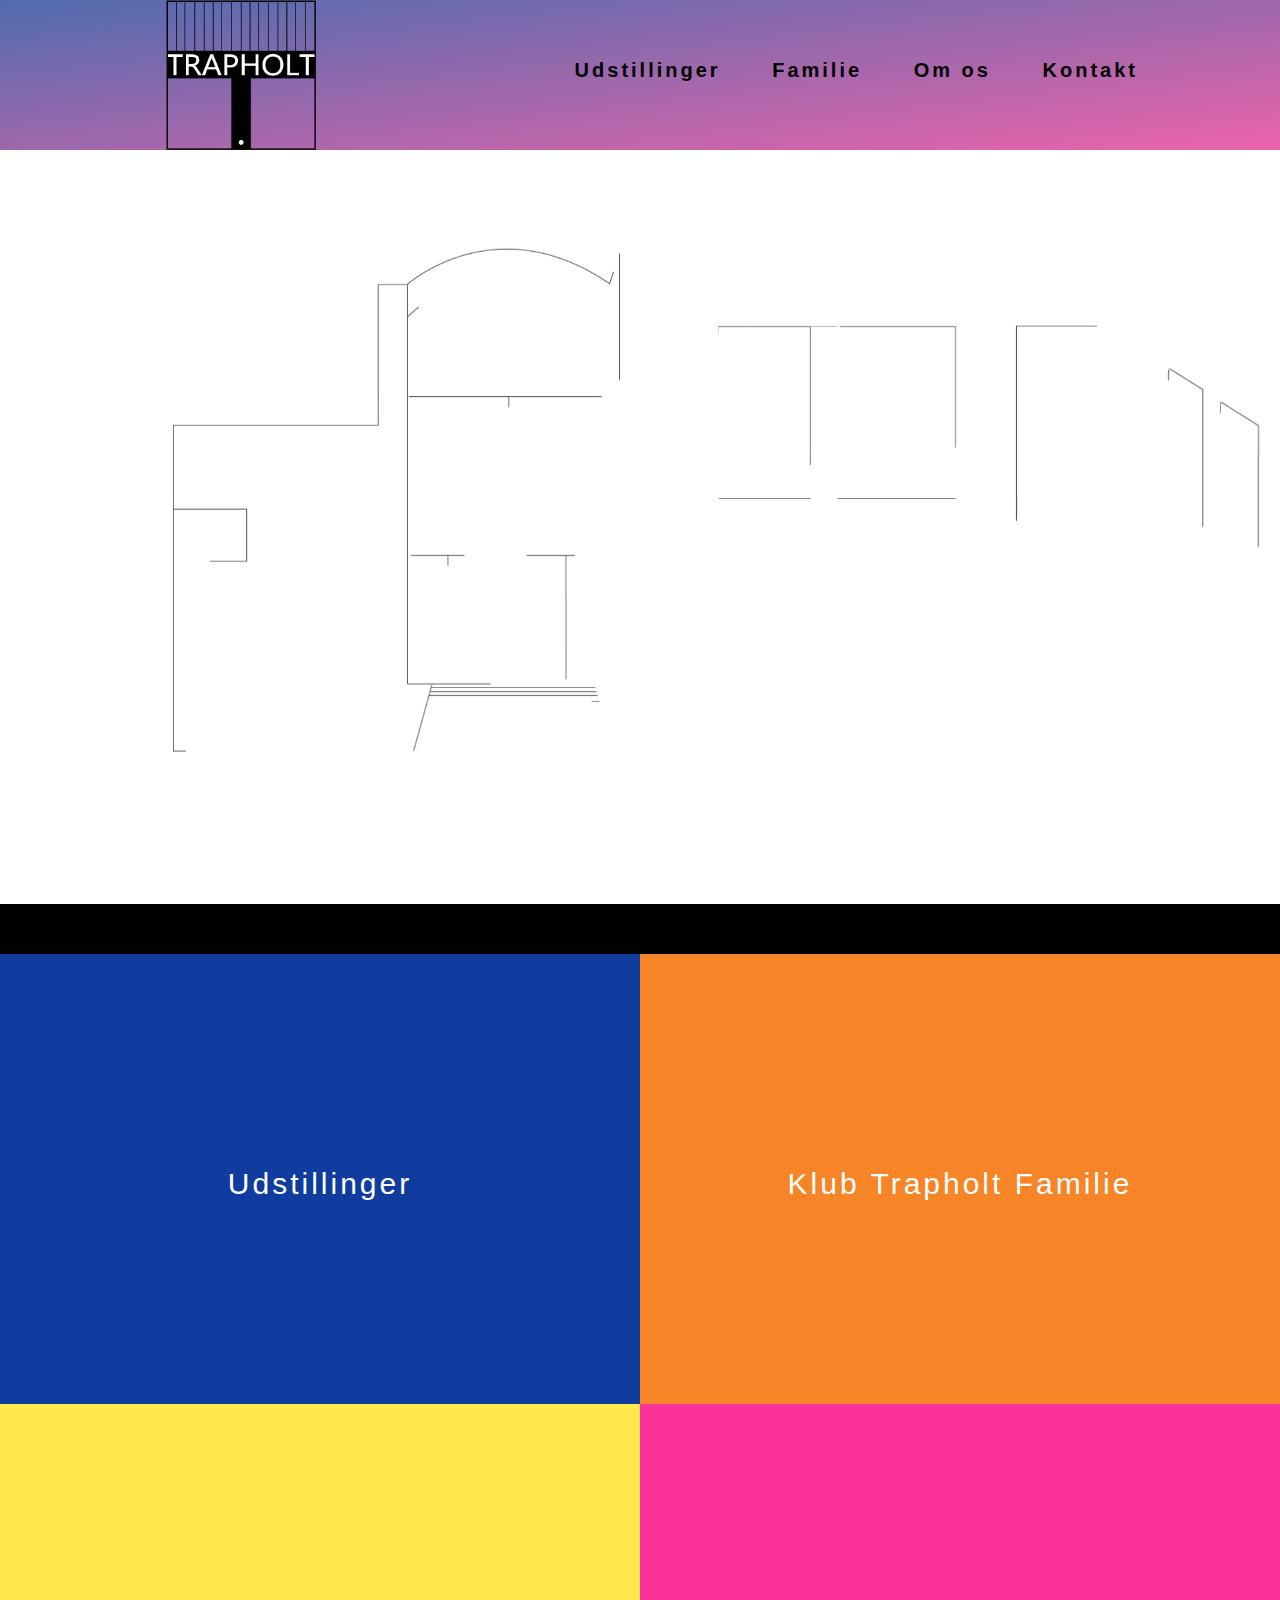
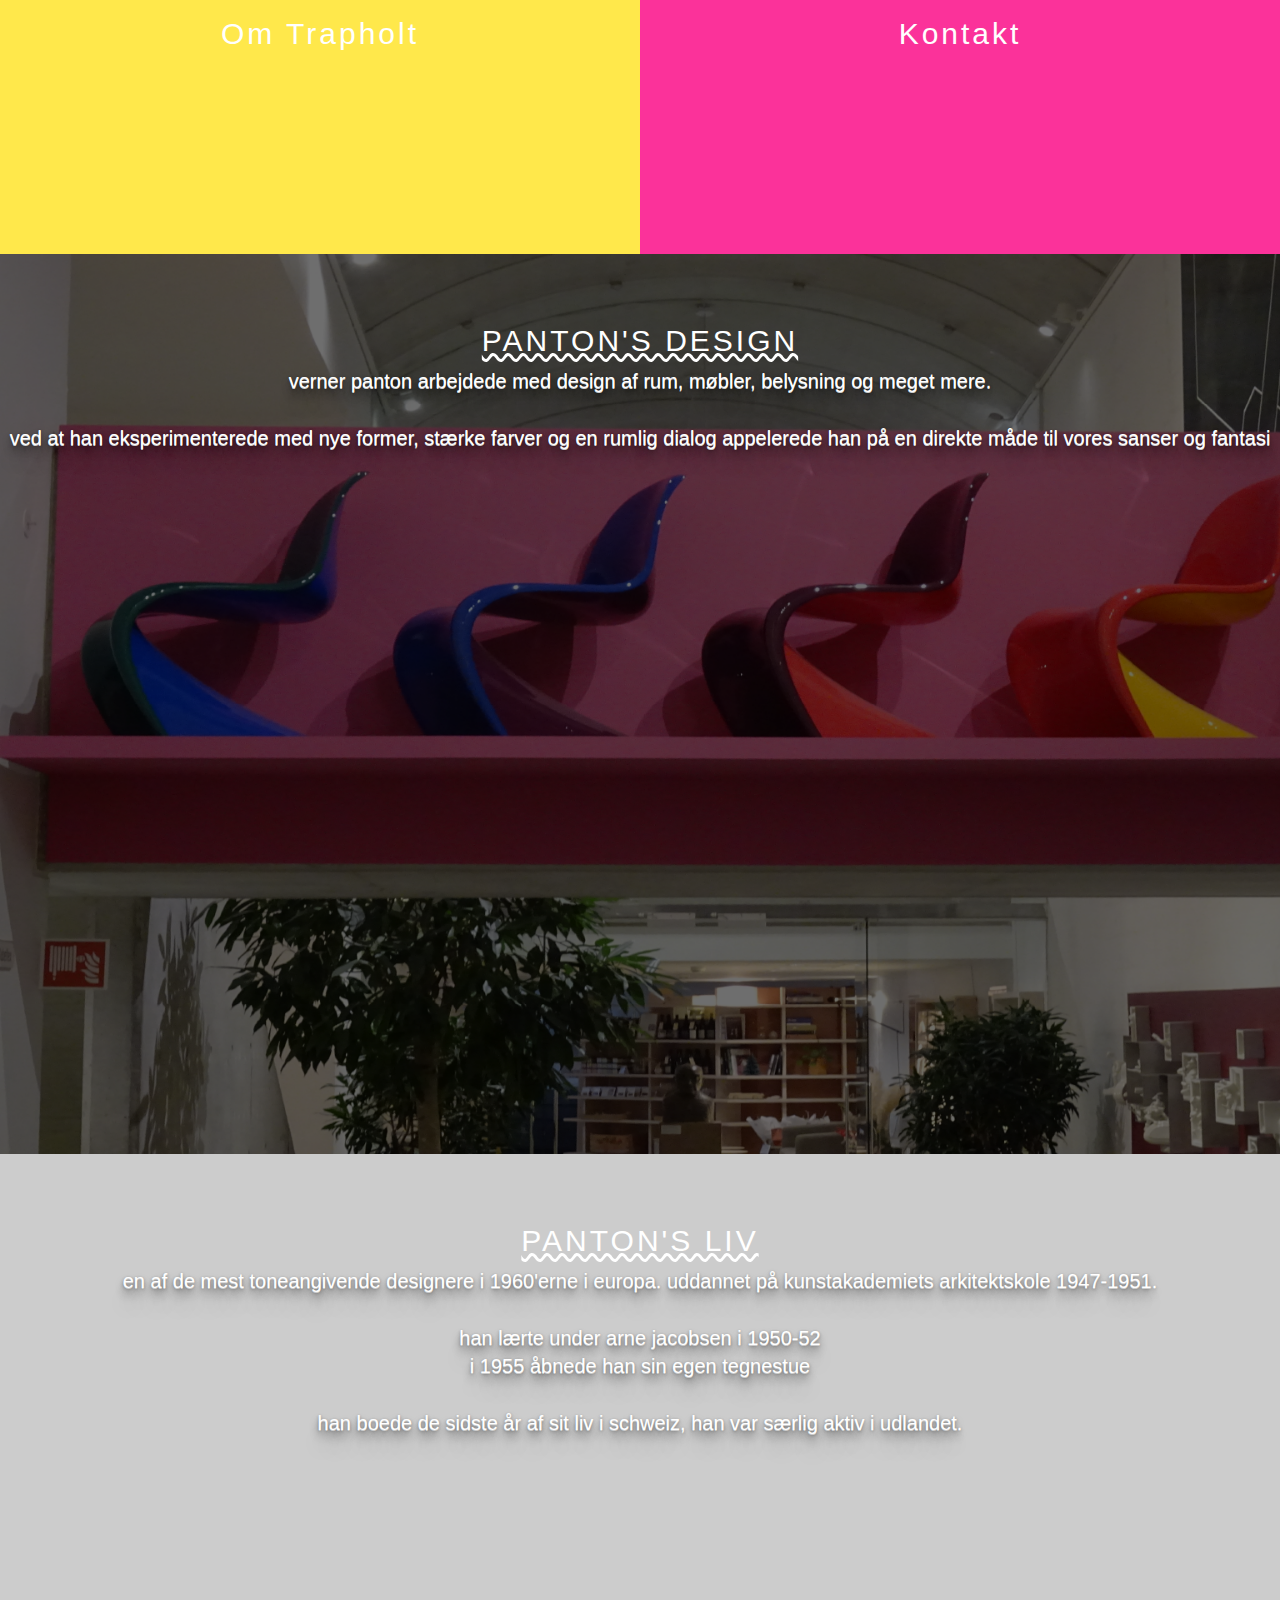
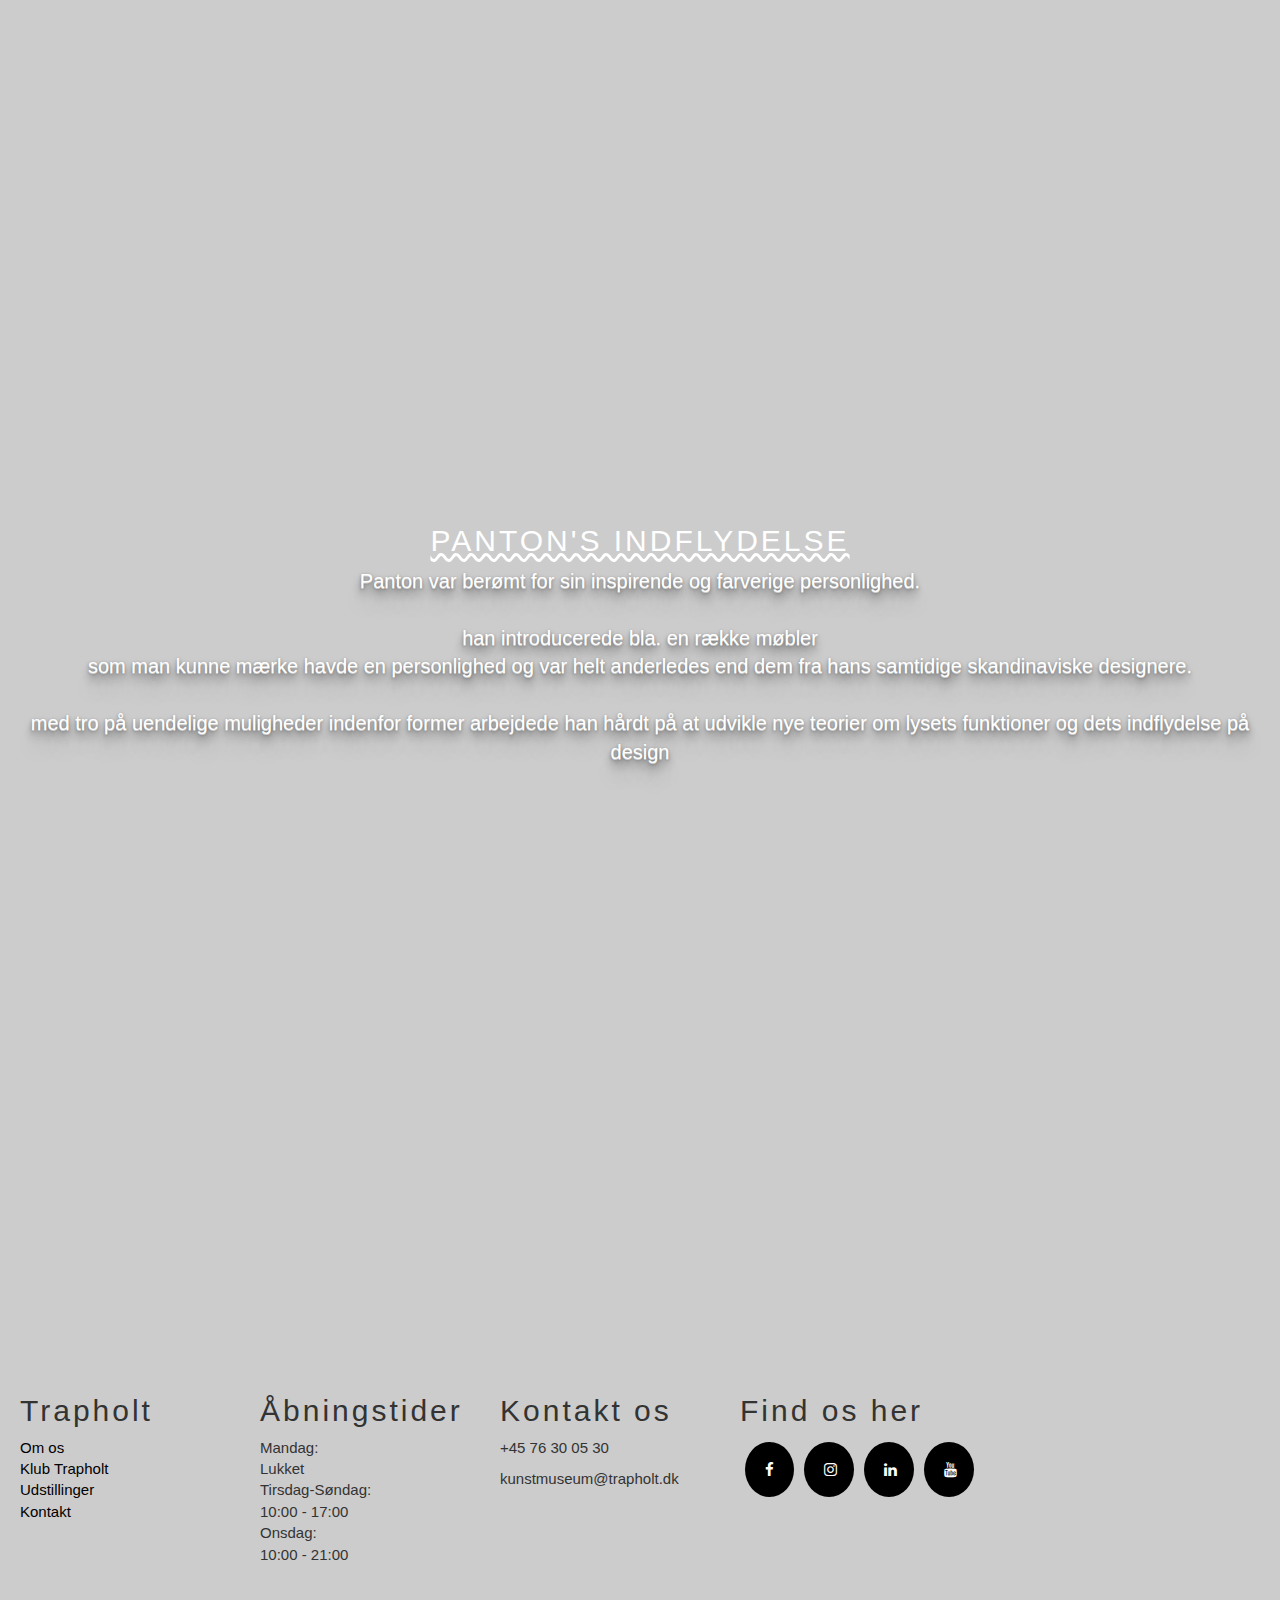
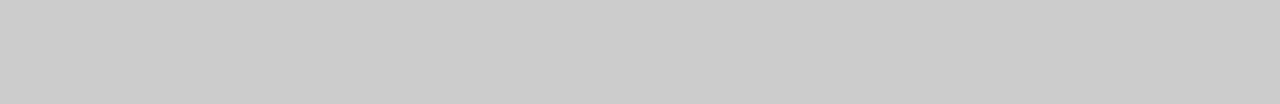
==== trapholt/index.html @ 8f6e3825 "carousel" ====
<!DOCTYPE html>
<html lang="en">

<head>
  <meta charset="UTF-8">
  <meta name="viewport" content="width=device-width, initial-scale=1.0">
  <meta http-equiv="X-UA-Compatible" content="ie=edge">
  <link rel="stylesheet" href="css/style.css">
  <link rel="stylesheet" href="https://maxcdn.bootstrapcdn.com/bootstrap/3.4.1/css/bootstrap.min.css">
  <script src="https://ajax.googleapis.com/ajax/libs/jquery/3.5.1/jquery.min.js"></script>
  <script src="https://maxcdn.bootstrapcdn.com/bootstrap/3.4.1/js/bootstrap.min.js"></script>
  <link rel="stylesheet" href="https://cdnjs.cloudflare.com/ajax/libs/font-awesome/4.7.0/css/font-awesome.min.css">
  <script src="js/main.js"></script>
  <title>Forside</title>
</head>

<!--Skrevet af Helle, Bjarne og Nanna-->

<body class="body">


  <main>
    <nav>
      <div class="outer-col-12 nav1">
        <div class="inner-col-12 menu">
          <div class="logo">
            <a href="index.html">
                <img src="img/8.png" alt="">
            </a>
        </div>
        <ul class="nav-links">
            <li>
                <a href="udstillinger.html">Udstillinger</a>
            </li>
            <li>
                <a href="familie.html">Familie</a>
            </li>
            <li>
                <a href="omos.html">Om os</a>
            </li>
            <li>
              <a href="kontakt.html">Kontakt</a>
          </li>
        </ul>
        </div>
      </div>
      <div class="outer-col-12 mobilnav">
        <div class="inner-col-12 mobil">
          <ul class="mobillinks">
            <li>
                <a href="udstillinger.html">Udstillinger</a>
            </li>
            <li>
                <a href="familie.html">Familie</a>
            </li>
            <li>
                <a href="omos.html">Om os</a>
            </li>
            <li>
              <a href="kontakt.html">Kontakt</a>
          </li>
        </ul>
        </div>
      </div>

  </nav>


    <body>
      <section class="frontpage">
        <div class="outer-col-12">

          <div class="inner-col-12 animation">
            <video autoplay muted>
              <source src="img/Trapholt bygning_2.mp4" type="video/mp4">
            </video>
          </div>
        </div>
      </section>

      <style>
        .scroll-slow {
          height: 50px;
          overflow: hidden;
          position: relative;
          background: rgb(0, 0, 0);
          color: rgb(255, 255, 255);
          font-family: Arial, Helvetica, sans-serif;
        }

        .scroll-slow p {
          position: absolute;
          width: 100%;
          height: 100%;
          margin: 0;
          line-height: 50px;
          text-align: center;
          /* Starting position */
          -moz-transform: translateX(100%);
          -webkit-transform: translateX(100%);
          transform: translateX(100%);
          /* Apply animation to this element */
          -moz-animation: scroll-slow 25s linear infinite;
          -webkit-animation: scroll-slow 25s linear infinite;
          animation: scroll-slow 25s linear infinite;
        }

        /* Move it (define the animation) */
        @-moz-keyframes scroll-slow {
          0% {
            -moz-transform: translateX(100%);
          }

          100% {
            -moz-transform: translateX(-100%);
          }
        }

        @-webkit-keyframes scroll-slow {
          0% {
            -webkit-transform: translateX(100%);
          }

          100% {
            -webkit-transform: translateX(-100%);
          }
        }

        @keyframes scroll-slow {
          0% {
            -moz-transform: translateX(100%);
            /* Browser bug fix */
            -webkit-transform: translateX(100%);
            /* Browser bug fix */
            transform: translateX(100%);
          }

          100% {
            -moz-transform: translateX(-100%);
            /* Browser bug fix */
            -webkit-transform: translateX(-100%);
            /* Browser bug fix */
            transform: translateX(-100%);
          }
        }
      </style>

      <div class="scroll-slow">
        <p>NYHED! Børnekunst aktiviteterne starter fra januar | Verner Panton udstilling forlænger deres periode | Bliv Klub Trapholt Familie medlem </p>
      </div>
      </section>


      <section class="bokse">
        <div class="outer-col-12 section4">
          <div id="4bokse1" class="inner-col-6 primary-color boks1">
            <h2 class="udstilingh2"><a href="udstillinger.html">Udstillinger</a></h2>
          </div>
          <div id="4bokse2" class="inner-col-6 farve-orange boks2">
            <h2 class="familieh2"><a href="familie.html">Klub Trapholt Familie</a></h2>
          </div>
        </div>
        <div class="outer-col-12 section5">
          <div id="4bokse3" class="inner-col-6 tertiary-color boks3">
            <h2 class="omosh2"><a href="omos.html">Om Trapholt</a></h2>
          </div>
          <div id="4bokse4" class="inner-col-6 secondary-color boks4">
            <h2 class="kontakth2"><a href="kontakt.html">Kontakt</a></h2>
          </div>
        </div>
      </section>



      <div class="vernerpanton1">
        <div id="1text" class="inner-col-4 text1">
          <div>
            <h2 class="verner1h2">Panton's design</h2>
            <p class="verner1">verner panton arbejdede med design af rum, møbler, belysning og meget mere.
              <br>
              <br>
              ved at han
              eksperimenterede
              med
              nye former, stærke farver og en rumlig dialog appelerede han på en direkte måde til vores sanser og
              fantasi
            </p>
          </div>
        </div>

        <div class="vernerpanton3">
          <div id="3text" class="inner-col-12 text3">
            <div>
              <h2 class="verner3h2">Panton's liv</h2>
              <p class="verner3"> en af de mest toneangivende designere i 1960'erne i europa. uddannet
                på
                kunstakademiets
                arkitektskole 1947-1951.
                <br>
                <br>
                han lærte under arne jacobsen i 1950-52
                <br>
                i 1955 åbnede han sin egen tegnestue
                <br>
                <br>
                han boede de sidste år af sit liv i schweiz, han var særlig aktiv i udlandet.
              </p>
            </div>
          </div>
        </div>

        <div class="vernerpanton4">
          <div id="4text" class="inner-col-12 text4">
            <div>
              <h2 class="verner4h2">Panton's indflydelse</h2>
              <p class="verner4">Panton var berømt for sin inspirende og farverige personlighed.
                <br>
                <br>
                han introducerede bla. en række møbler
                <br>som man kunne mærke havde en personlighed og var helt anderledes
                end dem fra hans samtidige skandinaviske designere.
                <br>
                <br>
                med tro på uendelige muligheder indenfor former arbejdede
                han hårdt på at udvikle nye teorier om lysets funktioner og dets indflydelse på design
              </p>
            </div>


          </div>
        </div>
      </div>


<!-- carousel aktivitetsplan 
      <div class="containerbox">
        <div class="container">
          <h2>Aktivitetsplan for det nye år</h2>
          <div id="myCarousel" class="carousel slide" data-ride="carousel">
            
            <ol class="carousel-indicators">
              <li data-target="#myCarousel" data-slide-to="0" class="active"></li>
              <li data-target="#myCarousel" data-slide-to="1"></li>
              <li data-target="#myCarousel" data-slide-to="2"></li>
              <li data-target="#myCarousel" data-slide-to="3"></li>
              <li data-target="#myCarousel" data-slide-to="4"></li>
              <li data-target="#myCarousel" data-slide-to="5"></li>
              <li data-target="#myCarousel" data-slide-to="6"></li>
              <li data-target="#myCarousel" data-slide-to="7"></li>
              <li data-target="#myCarousel" data-slide-to="8"></li>
              <li data-target="#myCarousel" data-slide-to="9"></li>
              <li data-target="#myCarousel" data-slide-to="10"></li>
              <li data-target="#myCarousel" data-slide-to="11"></li>
              <li data-target="#myCarousel" data-slide-to="12"></li>
            </ol>

            Wrapper for slides
            <div class="carousel-inner">
              <div class="item active">
                <h2>AKTIVITETER 2022</h2>
                <img src="img/new-year-6825552_640.jpg" style="width:100%;">
              </div>

              <div class="item">
                <h2>Januar - Genbrug og kunst
                  Krea-aktivitet: Byg en skulptur af genbrug
                </h2>
                <img src="img/miljø.jpg" style="width:100%;">
              </div>

              <div class="item">
                <h2>Februar - Oliemaleri
                  Krea-aktivitet: Lav din egen maleri</h2>
                <img src="img/oliemaling.jpg" style="width:100%;">
              </div>

              <div class="item">
                <h2>Marts - Træ
                  Krea-aktivitet: Vi leger med ispinde</h2>
                <img src="img/ispind.jpg" style="width:100%;">
              </div>

              <div class="item">
                <h2>April - Forårs tema
                  Krea-aktivitet: Fod og- fingermaling</h2>
                <img src="img/fingermaling.jpg" style="width:100%;">
              </div>

              <div class="item">
                <h2>Maj - Tekstiler
                  Krea-aktivitet: Sjov tryk på stof
                </h2>
                <img src="img/Tekstiler.jpg" style="width:100%;">
              </div>

              <div class="item">
                <h2>Juni - Arkitektur
                  Krea-aktivitet: Fold og byg med karton
                </h2>
                <img src="img/pap.jpg" style="width:100%;">
              </div>

              <div class="item">
                <h2>Juli - Doodle
                  Krea-aktivitet: Farver og streger på store ark</h2>
                <img src="img/doodle.jpg" style="width:100%;">
              </div>

              <div class="item">
                <h2>August - Mad
                  Krea-aktivitet: Pasta kunst </h2>
                <img src="img/pastakunst.jpg" style="width:100%;">
              </div>

              <div class="item">
                <h2>September - Ler værk
                  Krea-aktivitet: Form din egen skulptur</h2>
                <img src="img/lerværk.jpg" style="width:100%;">
              </div>

              <div class="item">
                <h2>Oktober - Gys og guf
                  Krea-aktivitet: Noget med græskar
                </h2>
                <img src="img/græskar.jpg" style="width:100%;">
              </div>

              <div class="item">
                <h2>November - Efterårs tema med farver og natur
                  Krea-aktivitet: Kunst med blade og andet fra naturen</h2>
                <img src="img/natur.jpg" style="width:100%;">
              </div>

              <div class="item">
                <h2>December - Jul og nisser
                  Krea-aktivitet: lav noget kunst med Juleklip</h2>
                <img src="img/juleklip.jpg" style="width:100%;">
              </div>
            </div>
          -->
            <!-- Left and right controls 
            <a class="left carousel-control" href="#myCarousel" data-slide="prev">
              <span class="glyphicon glyphicon-chevron-left"></span>
              <span class="sr-only">Previous</span>
            </a>
            <a class="right carousel-control" href="#myCarousel" data-slide="next">
              <span class="glyphicon glyphicon-chevron-right"></span>
              <span class="sr-only">Next</span>
            </a>
          </div>
        </div>
      </div>
      
 høre til carousel 
      -->

      <footer>
        <div class="contain">
          <div class="row1">

            <div id="Trapholt" class="inner-col-3">
              <div class="footer-col-text">
                <h2>Trapholt</h2>
                <div class="info">
                  <ul>
                    <li><a href="/omos.html">Om os</a></li>
                    <li><a href="/familie.html">Klub Trapholt</a></li>
                    <li><a href="/udstillinger.html">Udstillinger</a></li>
                    <li><a href="/kontakt.html">Kontakt</a></li>
                  </ul>
                </div>
              </div>
            </div>


            <div id="Trapholt" class="inner-col-3">
              <div class="footer-col-text">
                <h2>Åbningstider</h2>
                <div class="info">
                  <ul>
                    <li>Mandag: <br>Lukket</li>
                    <li>Tirsdag-Søndag: <br>10:00 - 17:00</li>
                    <li>Onsdag: <br>10:00 - 21:00</li>
                  </ul>
                </div>
              </div>
            </div>
            <div id="Trapholt" class="inner-col-3">
              <div class="footer-col-text">
                <h2>Kontakt os</h2>
                <div class="info">
                  <ul>
                    <li>+45 76 30 05 30</li>
                  </ul>
                  <ul>
                    <li>kunstmuseum@trapholt.dk</li>
                  </ul>
                </div>
              </div>
            </div>
            <div id="sociale-medier" class="inner-col-12">
              <div class="footer-col-sm">
                <h2>Find os her</h2>
                <div class="sociale-medier">
                  <a href="https://www.facebook.com/trapholt.dk/" class="fa fa-facebook"></a>
                  <a href="https://www.instagram.com/trapholt/" class="fa fa-instagram"></a>
                  <a href="https://www.linkedin.com/company/trapholt/" class="fa fa-linkedin"></a>
                  <a href="https://www.youtube.com/c/TrapholtART/featured" class="fa fa-youtube"></a>
                </div>
              </div>
            </div>


          </div>
        </div>
        </div>

        </div>
      </footer>

    </body>



    <!-- 
      m-1 : margin class for all side 1-5  + mx- and my-
      p-1 : padding class for all side 1-5  + px- and py-
      g-1 : gap class 1-5
    -->
  </main>

  <main>

    <!-- .col-$*12{$}*12  
    <div class="outer-col-1">col-1</div>
    <div class="outer-col-2">col-2</div>
    <div class="outer-col-3">col-3</div>
    <div class="outer-col-4">col-4</div>
    <div class="outer-col-5">col-5</div>
    <div class="outer-col-6 p-1">col-6 p-1</div>
    <div class="outer-col-7 p-2">col-7 p-3</div>
    <div class="outer-col-8 p-3">col-8 p-3</div>
    <div class="outer-col-9 p-4">col-9 p-4</div>
    <div class="outer-col-10 p-5">col-10 p-5</div>
    <div class="outer-col-11 m-1">col-11 m-1</div>
    <div class="outer-col-12">
        <div class="inner-col-6">inner-col-6</div>
        <div class="inner-col-6 g-2">
            <div class="inner-col-6">
                <div class="inner-col-6">inner-col-6</div>
                <div class="inner-col-6">inner-col-6</div>
            </div>
            <div class="inner-col-6">inner-col-6</div>
        </div>
    </div> 
  </main>

  <br>
  <hr style="width:100%;">
  <br>

 
   .col-$*12{$}*12 
  <section>
    <div class="outer-col-1">col-1</div>
    <div class="outer-col-1">col-1</div>
    <div class="outer-col-1">col-1</div>
    <div class="outer-col-1">col-1</div>
    <div class="outer-col-1">col-1</div>
    <div class="outer-col-1">col-1</div>
    <div class="outer-col-1">col-1</div>
    <div class="outer-col-1">col-1</div>
    <div class="outer-col-1">col-1</div>
    <div class="outer-col-1">col-1</div>
    <div class="outer-col-1">col-1</div>
    <div class="outer-col-1">col-1</div> 
  </section>

  <div class="section-no">
    <div class="outer-col-no-1">col-1</div>
    <div class="outer-col-no-1">col-1</div>
    <div class="outer-col-no-1">col-1</div>
    <div class="outer-col-no-1">col-1</div>
    <div class="outer-col-no-1">col-1</div>
    <div class="outer-col-no-1">col-1</div>
    <div class="outer-col-no-1">col-1</div>
    <div class="outer-col-no-1">col-1</div>
    <div class="outer-col-no-1">col-1</div>
    <div class="outer-col-no-1">col-1</div>
    <div class="outer-col-no-1">col-1</div>
    <div class="outer-col-no-1">col-1</div> 
  </div>


  <main>
    <div class="outer-col-12 g-4">
      <div class="inner-col-8 primary-color">
        <div class="first-one p-5">
          <h1 class="py-2">Lorem Ipsum</h1>
          <p>Details text goes here... Much nice!</p>
        </div>
      </div>
      <div class="inner-col-4">
        <img src="https://cdn.pixabay.com/photo/2021/09/24/20/59/jellyfish-6653502_1280.jpg" alt=">
      </div>
    </div>
    <div class="outer-col-12">
      <div class="inner-col-4">4</div>
      <div class="inner-col-4">4</div>
      <div class="inner-col-4">4</div>
    </div>
  </main>
  -->
</body>

</html>
---- trapholt/css/style.css ----
@charset "UTF-8";
.outer-col-1 {
  width: calc(100% * 0.08333 - 10px * (1 - 0.08333));
  background-color: #ccc;
  display: -webkit-box;
  display: -ms-flexbox;
  display: flex;
}

.outer-col-2 {
  width: calc(100% * 0.16667 - 10px * (1 - 0.16667));
  background-color: #ccc;
  display: -webkit-box;
  display: -ms-flexbox;
  display: flex;
}

.outer-col-3 {
  width: calc(100% * 0.25 - 10px * (1 - 0.25));
  background-color: #ccc;
  display: -webkit-box;
  display: -ms-flexbox;
  display: flex;
}

.outer-col-4 {
  width: calc(100% * 0.33333 - 10px * (1 - 0.33333));
  background-color: #ccc;
  display: -webkit-box;
  display: -ms-flexbox;
  display: flex;
}

.outer-col-5 {
  width: calc(100% * 0.41667 - 10px * (1 - 0.41667));
  background-color: #ccc;
  display: -webkit-box;
  display: -ms-flexbox;
  display: flex;
}

.outer-col-6 {
  width: calc(100% * 0.5 - 10px * (1 - 0.5));
  background-color: #ccc;
  display: -webkit-box;
  display: -ms-flexbox;
  display: flex;
}

.outer-col-7 {
  width: calc(100% * 0.58333 - 10px * (1 - 0.58333));
  background-color: #ccc;
  display: -webkit-box;
  display: -ms-flexbox;
  display: flex;
}

.outer-col-8 {
  width: calc(100% * 0.66667 - 10px * (1 - 0.66667));
  background-color: #ccc;
  display: -webkit-box;
  display: -ms-flexbox;
  display: flex;
}

.outer-col-9 {
  width: calc(100% * 0.75 - 10px * (1 - 0.75));
  background-color: #ccc;
  display: -webkit-box;
  display: -ms-flexbox;
  display: flex;
}

.outer-col-10 {
  width: calc(100% * 0.83333 - 10px * (1 - 0.83333));
  background-color: #ccc;
  display: -webkit-box;
  display: -ms-flexbox;
  display: flex;
}

.outer-col-11 {
  width: calc(100% * 0.91667 - 10px * (1 - 0.91667));
  background-color: #ccc;
  display: -webkit-box;
  display: -ms-flexbox;
  display: flex;
}

.outer-col-12 {
  width: calc(100% * 1 - 10px * (1 - 1));
  background-color: #ccc;
  display: -webkit-box;
  display: -ms-flexbox;
  display: flex;
}

.inner-col-1 {
  width: calc(100% * 0.08333 - 0px * (1 - 0.08333));
  background-color: #ccc;
  display: -webkit-box;
  display: -ms-flexbox;
  display: flex;
}

.inner-col-2 {
  width: calc(100% * 0.16667 - 0px * (1 - 0.16667));
  background-color: #ccc;
  display: -webkit-box;
  display: -ms-flexbox;
  display: flex;
}

.inner-col-3 {
  width: calc(100% * 0.25 - 0px * (1 - 0.25));
  background-color: #ccc;
  display: -webkit-box;
  display: -ms-flexbox;
  display: flex;
}

.inner-col-4 {
  width: calc(100% * 0.33333 - 0px * (1 - 0.33333));
  background-color: #ccc;
  display: -webkit-box;
  display: -ms-flexbox;
  display: flex;
}

.inner-col-5 {
  width: calc(100% * 0.41667 - 0px * (1 - 0.41667));
  background-color: #ccc;
  display: -webkit-box;
  display: -ms-flexbox;
  display: flex;
}

.inner-col-6 {
  width: calc(100% * 0.5 - 0px * (1 - 0.5));
  background-color: #ccc;
  display: -webkit-box;
  display: -ms-flexbox;
  display: flex;
}

.inner-col-7 {
  width: calc(100% * 0.58333 - 0px * (1 - 0.58333));
  background-color: #ccc;
  display: -webkit-box;
  display: -ms-flexbox;
  display: flex;
}

.inner-col-8 {
  width: calc(100% * 0.66667 - 0px * (1 - 0.66667));
  background-color: #ccc;
  display: -webkit-box;
  display: -ms-flexbox;
  display: flex;
}

.inner-col-9 {
  width: calc(100% * 0.75 - 0px * (1 - 0.75));
  background-color: #ccc;
  display: -webkit-box;
  display: -ms-flexbox;
  display: flex;
}

.inner-col-10 {
  width: calc(100% * 0.83333 - 0px * (1 - 0.83333));
  background-color: #ccc;
  display: -webkit-box;
  display: -ms-flexbox;
  display: flex;
}

.inner-col-11 {
  width: calc(100% * 0.91667 - 0px * (1 - 0.91667));
  background-color: #ccc;
  display: -webkit-box;
  display: -ms-flexbox;
  display: flex;
}

.inner-col-12 {
  width: calc(100% * 1 - 0px * (1 - 1));
  background-color: #ccc;
  display: -webkit-box;
  display: -ms-flexbox;
  display: flex;
}

.outer-col-no-1 {
  width: calc(100% * 0.08333 - 0px * (1 - 0.08333));
  background-color: #ccc;
  display: -webkit-box;
  display: -ms-flexbox;
  display: flex;
}

.outer-col-no-2 {
  width: calc(100% * 0.16667 - 0px * (1 - 0.16667));
  background-color: #ccc;
  display: -webkit-box;
  display: -ms-flexbox;
  display: flex;
}

.outer-col-no-3 {
  width: calc(100% * 0.25 - 0px * (1 - 0.25));
  background-color: #ccc;
  display: -webkit-box;
  display: -ms-flexbox;
  display: flex;
}

.outer-col-no-4 {
  width: calc(100% * 0.33333 - 0px * (1 - 0.33333));
  background-color: #ccc;
  display: -webkit-box;
  display: -ms-flexbox;
  display: flex;
}

.outer-col-no-5 {
  width: calc(100% * 0.41667 - 0px * (1 - 0.41667));
  background-color: #ccc;
  display: -webkit-box;
  display: -ms-flexbox;
  display: flex;
}

.outer-col-no-6 {
  width: calc(100% * 0.5 - 0px * (1 - 0.5));
  background-color: #ccc;
  display: -webkit-box;
  display: -ms-flexbox;
  display: flex;
}

.outer-col-no-7 {
  width: calc(100% * 0.58333 - 0px * (1 - 0.58333));
  background-color: #ccc;
  display: -webkit-box;
  display: -ms-flexbox;
  display: flex;
}

.outer-col-no-8 {
  width: calc(100% * 0.66667 - 0px * (1 - 0.66667));
  background-color: #ccc;
  display: -webkit-box;
  display: -ms-flexbox;
  display: flex;
}

.outer-col-no-9 {
  width: calc(100% * 0.75 - 0px * (1 - 0.75));
  background-color: #ccc;
  display: -webkit-box;
  display: -ms-flexbox;
  display: flex;
}

.outer-col-no-10 {
  width: calc(100% * 0.83333 - 0px * (1 - 0.83333));
  background-color: #ccc;
  display: -webkit-box;
  display: -ms-flexbox;
  display: flex;
}

.outer-col-no-11 {
  width: calc(100% * 0.91667 - 0px * (1 - 0.91667));
  background-color: #ccc;
  display: -webkit-box;
  display: -ms-flexbox;
  display: flex;
}

.outer-col-no-12 {
  width: calc(100% * 1 - 0px * (1 - 1));
  background-color: #ccc;
  display: -webkit-box;
  display: -ms-flexbox;
  display: flex;
}

.inner-col-no-1 {
  width: calc(100% * 0.08333 - 0px * (1 - 0.08333));
  background-color: #ccc;
  display: -webkit-box;
  display: -ms-flexbox;
  display: flex;
}

.inner-col-no-2 {
  width: calc(100% * 0.16667 - 0px * (1 - 0.16667));
  background-color: #ccc;
  display: -webkit-box;
  display: -ms-flexbox;
  display: flex;
}

.inner-col-no-3 {
  width: calc(100% * 0.25 - 0px * (1 - 0.25));
  background-color: #ccc;
  display: -webkit-box;
  display: -ms-flexbox;
  display: flex;
}

.inner-col-no-4 {
  width: calc(100% * 0.33333 - 0px * (1 - 0.33333));
  background-color: #ccc;
  display: -webkit-box;
  display: -ms-flexbox;
  display: flex;
}

.inner-col-no-5 {
  width: calc(100% * 0.41667 - 0px * (1 - 0.41667));
  background-color: #ccc;
  display: -webkit-box;
  display: -ms-flexbox;
  display: flex;
}

.inner-col-no-6 {
  width: calc(100% * 0.5 - 0px * (1 - 0.5));
  background-color: #ccc;
  display: -webkit-box;
  display: -ms-flexbox;
  display: flex;
}

.inner-col-no-7 {
  width: calc(100% * 0.58333 - 0px * (1 - 0.58333));
  background-color: #ccc;
  display: -webkit-box;
  display: -ms-flexbox;
  display: flex;
}

.inner-col-no-8 {
  width: calc(100% * 0.66667 - 0px * (1 - 0.66667));
  background-color: #ccc;
  display: -webkit-box;
  display: -ms-flexbox;
  display: flex;
}

.inner-col-no-9 {
  width: calc(100% * 0.75 - 0px * (1 - 0.75));
  background-color: #ccc;
  display: -webkit-box;
  display: -ms-flexbox;
  display: flex;
}

.inner-col-no-10 {
  width: calc(100% * 0.83333 - 0px * (1 - 0.83333));
  background-color: #ccc;
  display: -webkit-box;
  display: -ms-flexbox;
  display: flex;
}

.inner-col-no-11 {
  width: calc(100% * 0.91667 - 0px * (1 - 0.91667));
  background-color: #ccc;
  display: -webkit-box;
  display: -ms-flexbox;
  display: flex;
}

.inner-col-no-12 {
  width: calc(100% * 1 - 0px * (1 - 1));
  background-color: #ccc;
  display: -webkit-box;
  display: -ms-flexbox;
  display: flex;
}

h1 {
  font-size: 50px;
  display: -webkit-box;
  display: -ms-flexbox;
  display: flex;
  justify-self: center;
  letter-spacing: 5px;
  font-family: Verdana, sans-serif;
  font-weight: bold;
}

h2 {
  font-size: 40px;
  font-family: verdana, sans-serif;
  letter-spacing: 3px;
  font-weight: bold;
}

h3 {
  font-family: Verdana, sans-serif;
}

h4 {
  font-family: Verdana, sans-serif;
  font-size: 40px;
  letter-spacing: 3px;
  font-weight: bold;
}

p {
  font-size: 20px;
  font-family: Helvetica, sans-serif;
}

.primary-color {
  background-color: #103B9F;
}

.secondary-color {
  background-color: #FB329A;
}

.tertiary-color {
  background-color: #FFE84B;
}

.accent-color {
  background-color: #FFE84B;
}

.error-color {
  background-color: #FFE84B;
}

.farve-orange {
  background-color: #F78527;
}

.farve-sort {
  background-color: black;
}

/* skrevet af Helle, Bjarne og Nanna*/
* {
  -webkit-box-sizing: border-box;
          box-sizing: border-box;
  margin: 0;
  padding: 0px;
  scroll-behavior: smooth;
}

@media (max-width: 860px) {
  .body {
    padding: 4em 0 1em 0;
  }
}

.footer-col-sm .nav {
  height: 16.3vh;
}

.frontpage {
  display: -webkit-box;
  display: -ms-flexbox;
  display: flex;
  -webkit-box-pack: center;
      -ms-flex-pack: center;
          justify-content: center;
  -webkit-box-align: center;
      -ms-flex-align: center;
          align-items: center;
  height: 83.7vh;
  font-weight: bold;
}

.fronttext {
  height: 83.7vh;
  font-weight: bold;
}

.animation {
  height: 83.7vh;
  background-color: white;
  display: -webkit-box;
  display: -ms-flexbox;
  display: flex;
  -webkit-box-pack: center;
      -ms-flex-pack: center;
          justify-content: center;
}

.boks1 {
  height: 50vh;
  display: -webkit-box;
  display: -ms-flexbox;
  display: flex;
  -webkit-box-pack: center;
      -ms-flex-pack: center;
          justify-content: center;
  -webkit-box-align: center;
      -ms-flex-align: center;
          align-items: center;
  -webkit-animation: 1s;
          animation: 1s;
  -webkit-transition: 1s;
  transition: 1s;
}

a.button {
  -webkit-appearance: button;
  -moz-appearance: button;
  appearance: button;
  text-decoration: none;
  color: initial;
  position: absolute;
  top: 50%;
  left: 50%;
  -webkit-transform: translate(-20%, -50%);
          transform: translate(-20%, -50%);
}

.boks1:hover {
  background-image: url("../img/front2.jpg");
  background-size: cover;
  color: white;
  -webkit-transition: 1s;
  transition: 1s;
  -webkit-animation: stuff 1s ease forwards;
          animation: stuff 1s ease forwards;
}

.boks1:hover a {
  color: white;
}

.boks2 {
  height: 50vh;
  display: -webkit-box;
  display: -ms-flexbox;
  display: flex;
  -webkit-box-pack: center;
      -ms-flex-pack: center;
          justify-content: center;
  -webkit-box-align: center;
      -ms-flex-align: center;
          align-items: center;
  background-color: #F78527 !important;
  opacity: 1;
  background-size: cover;
}

.boks2:hover {
  -webkit-animation: stuff 1s ease forwards;
          animation: stuff 1s ease forwards;
  background-image: url("../img/Familie.JPG");
}

.boks2:hover a {
  color: white;
}

@-webkit-keyframes stuff {
  0% {
    opacity: 0;
  }
  100% {
    opacity: 1;
  }
}

@keyframes stuff {
  0% {
    opacity: 0;
  }
  100% {
    opacity: 1;
  }
}

.boks3 {
  height: 50vh;
  display: -webkit-box;
  display: -ms-flexbox;
  display: flex;
  -webkit-box-pack: center;
      -ms-flex-pack: center;
          justify-content: center;
  -webkit-box-align: center;
      -ms-flex-align: center;
          align-items: center;
}

.boks3:hover {
  background-image: url("../img/DSC00441.JPG");
  -webkit-animation: stuff 1s ease forwards;
          animation: stuff 1s ease forwards;
  background-size: cover;
}

.boks3:hover a {
  color: white;
}

.boks4 {
  height: 50vh;
  display: -webkit-box;
  display: -ms-flexbox;
  display: flex;
  -webkit-box-pack: center;
      -ms-flex-pack: center;
          justify-content: center;
  -webkit-box-align: center;
      -ms-flex-align: center;
          align-items: center;
}

.boks4:hover {
  background-image: url("../img/helle.JPG");
  background-size: cover;
  -webkit-animation: stuff 1s ease forwards;
          animation: stuff 1s ease forwards;
}

.boks4:hover a {
  color: white;
}

.kontakth2 a {
  color: white;
}

.omosh2 a {
  color: white;
}

.udstilingh2 a {
  color: white;
}

.familieh2 a {
  color: white;
}

#section1 {
  height: 100vh;
  display: -webkit-box;
  display: -ms-flexbox;
  display: flex;
  -webkit-box-pack: center;
      -ms-flex-pack: center;
          justify-content: center;
}

.text1 {
  height: 100vh;
  display: -webkit-box;
  display: -ms-flexbox;
  display: flex;
  width: 100%;
  -webkit-box-pack: center;
      -ms-flex-pack: center;
          justify-content: center;
  background-image: url("../img/stole2.png");
  color: white;
  background-repeat: no-repeat;
  background-size: cover;
  padding-top: 50px;
}

.text4 {
  height: 100vh;
  display: -webkit-box;
  display: -ms-flexbox;
  display: flex;
  -webkit-box-pack: center;
      -ms-flex-pack: center;
          justify-content: center;
  background-image: url("../img/vernerstol.JPG");
  background-size: cover;
  background-position-y: center;
  color: white;
  background-repeat: no-repeat;
  background-size: cover;
  padding-top: 50px;
}

.text3 {
  height: 100vh;
  display: -webkit-box;
  display: -ms-flexbox;
  display: flex;
  -webkit-box-pack: center;
      -ms-flex-pack: center;
          justify-content: center;
  background-image: url("../img/vernergrøn.JPG");
  background-size: cover;
  background-position-y: center;
  color: white;
  background-repeat: no-repeat;
  background-size: cover;
  padding-top: 50px;
}

.verner1 {
  text-align: center;
  text-shadow: 0 1px 0 #ccc, 0 1px 3px rgba(0, 0, 0, 0.3), 0 3px 5px rgba(0, 0, 0, 0.2), 0 5px 10px rgba(0, 0, 0, 0.25), 0 10px 10px rgba(0, 0, 0, 0.2), 0 20px 20px rgba(0, 0, 0, 0.15);
}

.verner3 {
  text-align: center;
  text-shadow: 0 1px 0 #ccc, 0 1px 3px rgba(0, 0, 0, 0.3), 0 3px 5px rgba(0, 0, 0, 0.2), 0 5px 10px rgba(0, 0, 0, 0.25), 0 10px 10px rgba(0, 0, 0, 0.2), 0 20px 20px rgba(0, 0, 0, 0.15);
}

.verner4 {
  text-align: center;
  text-shadow: 0 1px 0 #ccc, 0 1px 3px rgba(0, 0, 0, 0.3), 0 3px 5px rgba(0, 0, 0, 0.2), 0 5px 10px rgba(0, 0, 0, 0.25), 0 10px 10px rgba(0, 0, 0, 0.2), 0 20px 20px rgba(0, 0, 0, 0.15);
}

.verner1h2 {
  text-decoration: underline;
  -webkit-text-decoration-color: white;
  /* Safari */
  text-decoration-color: white;
  text-align: center;
  text-transform: uppercase;
  -webkit-text-decoration-style: wavy;
          text-decoration-style: wavy;
}

.verner3h2 {
  text-decoration: underline;
  -webkit-text-decoration-color: white;
  /* Safari */
  text-decoration-color: white;
  text-align: center;
  text-transform: uppercase;
  -webkit-text-decoration-style: wavy;
          text-decoration-style: wavy;
}

.verner4h2 {
  text-decoration: underline;
  -webkit-text-decoration-color: white;
  /* Safari */
  text-decoration-color: white;
  text-align: center;
  text-transform: uppercase;
  -webkit-text-decoration-style: wavy;
          text-decoration-style: wavy;
}

.trapholtfamilie {
  height: 100vh;
}

.text2 {
  height: 100vh;
  background-image: url("../img/familieorange.png");
  display: -webkit-box;
  display: -ms-flexbox;
  display: flex;
  -webkit-box-pack: center;
      -ms-flex-pack: center;
          justify-content: center;
  background-size: cover;
  background-repeat: no-repeat;
  background-position-y: center;
  color: white;
}

.familie {
  height: 100vh;
}

#section3 {
  height: 100vh;
  display: -webkit-box;
  display: -ms-flexbox;
  display: flex;
}

.img3 {
  background-image: url("../img/vernerpanton.jpg");
  height: 800px;
  width: 800px;
  display: -webkit-box;
  display: -ms-flexbox;
  display: flex;
  justify-self: center;
}

.container {
  width: 100vw  !important;
}

/*sociale-medier START*/
.fa {
  padding: 20px;
  width: 50px;
  text-align: center;
  text-decoration: none;
  border-radius: 50%;
  margin: 5px;
  padding: 0 10 10 0;
  font-family: Helvetica, sans-serif;
}

.fa:hover {
  opacity: 0.7;
}

.sociale-medier {
  display: -webkit-box;
  display: -ms-flexbox;
  display: flex;
}

.fa-facebook {
  background: #000000;
  color: white;
}

.fa-instagram {
  background: #000000;
  color: white;
}

.fa-linkedin {
  background: #000000;
  color: white;
}

.fa-youtube {
  background: #000000;
  color: white;
}

/*sociale-medier SLUT*/
footer {
  width: auto;
}

.row1 {
  width: auto;
  display: -webkit-box;
  display: -ms-flexbox;
  display: flex;
}

ul {
  list-style: none;
  text-decoration: none;
  font-family: Verdana, sans-serif;
}

.footer-col-text {
  width: 200px;
  height: 310px;
  margin: 20px;
  font-size: 15px;
  font-family: helvetica, sans-serif;
}

.footer-col-sm {
  width: 200px;
  height: 310px;
  margin: 20px;
  font-size: 15px;
  font-family: helvetica, sans-serif;
}

.footer-col-text a {
  color: #000000;
}

.m-0 {
  margin: calc(0px * 4);
}

.mx-0 {
  margin: 0 calc(0px * 4);
}

.my-0 {
  margin: calc(0px * 4) 0;
}

.p-0 {
  padding: calc(0px * 4);
}

.px-0 {
  padding: 0 calc(0px * 4);
}

.py-0 {
  padding: calc(0px * 4) 0;
}

.g-0 {
  gap: calc(0px * 4) !important;
}

.m-1 {
  margin: calc(1px * 4);
}

.mx-1 {
  margin: 0 calc(1px * 4);
}

.my-1 {
  margin: calc(1px * 4) 0;
}

.p-1 {
  padding: calc(1px * 4);
}

.px-1 {
  padding: 0 calc(1px * 4);
}

.py-1 {
  padding: calc(1px * 4) 0;
}

.g-1 {
  gap: calc(1px * 4) !important;
}

.m-2 {
  margin: calc(2px * 4);
}

.mx-2 {
  margin: 0 calc(2px * 4);
}

.my-2 {
  margin: calc(2px * 4) 0;
}

.p-2 {
  padding: calc(2px * 4);
}

.px-2 {
  padding: 0 calc(2px * 4);
}

.py-2 {
  padding: calc(2px * 4) 0;
}

.g-2 {
  gap: calc(2px * 4) !important;
}

.m-3 {
  margin: calc(3px * 4);
}

.mx-3 {
  margin: 0 calc(3px * 4);
}

.my-3 {
  margin: calc(3px * 4) 0;
}

.p-3 {
  padding: calc(3px * 4);
}

.px-3 {
  padding: 0 calc(3px * 4);
}

.py-3 {
  padding: calc(3px * 4) 0;
}

.g-3 {
  gap: calc(3px * 4) !important;
}

.m-4 {
  margin: calc(4px * 4);
}

.mx-4 {
  margin: 0 calc(4px * 4);
}

.my-4 {
  margin: calc(4px * 4) 0;
}

.p-4 {
  padding: calc(4px * 4);
}

.px-4 {
  padding: 0 calc(4px * 4);
}

.py-4 {
  padding: calc(4px * 4) 0;
}

.g-4 {
  gap: calc(4px * 4) !important;
}

.m-5 {
  margin: calc(5px * 4);
}

.mx-5 {
  margin: 0 calc(5px * 4);
}

.my-5 {
  margin: calc(5px * 4) 0;
}

.p-5 {
  padding: calc(5px * 4);
}

.px-5 {
  padding: 0 calc(5px * 4);
}

.py-5 {
  padding: calc(5px * 4) 0;
}

.g-5 {
  gap: calc(5px * 4) !important;
}

.menu {
  background-image: -webkit-gradient(linear, left top, right bottom, from(#103b9fa9), to(#fb329aad));
  background-image: linear-gradient(to bottom right, #103b9fa9, #fb329aad);
  display: -webkit-box;
  display: -ms-flexbox;
  display: flex;
  -webkit-box-align: center;
      -ms-flex-align: center;
          align-items: center;
  height: 16.7vh;
  padding-left: 50px;
  -ms-flex-pack: distribute;
      justify-content: space-around;
}

.logo img {
  height: 16.7vh;
}

.nav-links {
  display: -webkit-box;
  display: -ms-flexbox;
  display: flex;
  width: 50%;
  -ms-flex-pack: distribute;
      justify-content: space-around;
}

.nav-links li {
  list-style: none;
}

.nav-links a {
  color: #000000;
  text-decoration: none;
  letter-spacing: 3px;
  font-weight: bold;
  font-size: 20px;
  position: relative;
  font-family: Verdana, Geneva, Tahoma, sans-serif;
}

.nav-links a::before {
  content: "";
  position: absolute;
  display: block;
  width: 100%;
  height: 1.5px;
  bottom: 0;
  top: 25px;
  left: 0;
  background-color: black;
  -webkit-transform: scaleX(0);
          transform: scaleX(0);
  -webkit-transition: -webkit-transform 0.4s ease;
  transition: -webkit-transform 0.4s ease;
  transition: transform 0.4s ease;
  transition: transform 0.4s ease, -webkit-transform 0.4s ease;
}

.nav-links a:hover::before {
  -webkit-transform: scaleX(1);
          transform: scaleX(1);
}

.nav-links a:hover {
  text-decoration: none;
  color: #000000;
}

@media screen and (max-width: 1200px) {
  .menu {
    display: none;
  }
}

.btn-primary, .btn-secondary {
  display: inline-block;
  border-radius: 5px;
  padding: 8px 20px;
  margin: 3px;
  border: 1px solid;
}

.btn-primary:hover, .btn-secondary:hover {
  -webkit-transform: scale(0.98);
          transform: scale(0.98);
}

.btn-primary {
  background-color: #154ccd;
  color: #FB329A;
}

.btn-secondary {
  background-color: #FB329A;
  color: #103B9F;
}

@media (max-width: 640px) {
  .outer-col-1 {
    width: 100vw;
    -webkit-box-orient: vertical;
    -webkit-box-direction: normal;
        -ms-flex-direction: column;
            flex-direction: column;
  }
  .outer-col-2 {
    width: 100vw;
    -webkit-box-orient: vertical;
    -webkit-box-direction: normal;
        -ms-flex-direction: column;
            flex-direction: column;
  }
  .outer-col-3 {
    width: 100vw;
    -webkit-box-orient: vertical;
    -webkit-box-direction: normal;
        -ms-flex-direction: column;
            flex-direction: column;
  }
  .outer-col-4 {
    width: 100vw;
    -webkit-box-orient: vertical;
    -webkit-box-direction: normal;
        -ms-flex-direction: column;
            flex-direction: column;
  }
  .outer-col-5 {
    width: 100vw;
    -webkit-box-orient: vertical;
    -webkit-box-direction: normal;
        -ms-flex-direction: column;
            flex-direction: column;
  }
  .outer-col-6 {
    width: 100vw;
    -webkit-box-orient: vertical;
    -webkit-box-direction: normal;
        -ms-flex-direction: column;
            flex-direction: column;
  }
  .outer-col-7 {
    width: 100vw;
    -webkit-box-orient: vertical;
    -webkit-box-direction: normal;
        -ms-flex-direction: column;
            flex-direction: column;
  }
  .outer-col-8 {
    width: 100vw;
    -webkit-box-orient: vertical;
    -webkit-box-direction: normal;
        -ms-flex-direction: column;
            flex-direction: column;
  }
  .outer-col-9 {
    width: 100vw;
    -webkit-box-orient: vertical;
    -webkit-box-direction: normal;
        -ms-flex-direction: column;
            flex-direction: column;
  }
  .outer-col-10 {
    width: 100vw;
    -webkit-box-orient: vertical;
    -webkit-box-direction: normal;
        -ms-flex-direction: column;
            flex-direction: column;
  }
  .outer-col-11 {
    width: 100vw;
    -webkit-box-orient: vertical;
    -webkit-box-direction: normal;
        -ms-flex-direction: column;
            flex-direction: column;
  }
  .outer-col-12 {
    width: 100vw;
    -webkit-box-orient: vertical;
    -webkit-box-direction: normal;
        -ms-flex-direction: column;
            flex-direction: column;
  }
  .inner-col-1 {
    width: 100vw;
    -webkit-box-orient: vertical;
    -webkit-box-direction: normal;
        -ms-flex-direction: column;
            flex-direction: column;
  }
  .inner-col-2 {
    width: 100vw;
    -webkit-box-orient: vertical;
    -webkit-box-direction: normal;
        -ms-flex-direction: column;
            flex-direction: column;
  }
  .inner-col-3 {
    width: 100vw;
    -webkit-box-orient: vertical;
    -webkit-box-direction: normal;
        -ms-flex-direction: column;
            flex-direction: column;
  }
  .inner-col-4 {
    width: 100vw;
    -webkit-box-orient: vertical;
    -webkit-box-direction: normal;
        -ms-flex-direction: column;
            flex-direction: column;
  }
  .inner-col-5 {
    width: 100vw;
    -webkit-box-orient: vertical;
    -webkit-box-direction: normal;
        -ms-flex-direction: column;
            flex-direction: column;
  }
  .inner-col-6 {
    width: 100vw;
    -webkit-box-orient: vertical;
    -webkit-box-direction: normal;
        -ms-flex-direction: column;
            flex-direction: column;
  }
  .inner-col-7 {
    width: 100vw;
    -webkit-box-orient: vertical;
    -webkit-box-direction: normal;
        -ms-flex-direction: column;
            flex-direction: column;
  }
  .inner-col-8 {
    width: 100vw;
    -webkit-box-orient: vertical;
    -webkit-box-direction: normal;
        -ms-flex-direction: column;
            flex-direction: column;
  }
  .inner-col-9 {
    width: 100vw;
    -webkit-box-orient: vertical;
    -webkit-box-direction: normal;
        -ms-flex-direction: column;
            flex-direction: column;
  }
  .inner-col-10 {
    width: 100vw;
    -webkit-box-orient: vertical;
    -webkit-box-direction: normal;
        -ms-flex-direction: column;
            flex-direction: column;
  }
  .inner-col-11 {
    width: 100vw;
    -webkit-box-orient: vertical;
    -webkit-box-direction: normal;
        -ms-flex-direction: column;
            flex-direction: column;
  }
  .inner-col-12 {
    width: 100vw;
    -webkit-box-orient: vertical;
    -webkit-box-direction: normal;
        -ms-flex-direction: column;
            flex-direction: column;
  }
  main {
    width: 100%;
    max-width: 100%;
  }
}

.mobilnav {
  display: -webkit-box;
  display: -ms-flexbox;
  display: flex;
}

.mobil {
  background-image: -webkit-gradient(linear, left top, right bottom, from(#103b9fa9), to(#fb329aad));
  background-image: linear-gradient(to bottom right, #103b9fa9, #fb329aad);
  height: 16.7vh;
  display: -webkit-box;
  display: -ms-flexbox;
  display: flex;
  -webkit-box-pack: center;
      -ms-flex-pack: center;
          justify-content: center;
}

.mobillinks {
  display: -webkit-box;
  display: -ms-flexbox;
  display: flex;
  -ms-flex-pack: distribute;
      justify-content: space-around;
  -webkit-box-align: center;
      -ms-flex-align: center;
          align-items: center;
}

.mobillinks a {
  color: #000000;
}

.mobillinks li {
  text-decoration: none;
  font-family: Arial, Helvetica, sans-serif;
  font-size: 20px;
}

.mobillinks a:hover {
  text-decoration: none;
  color: #000000;
}

@media screen and (min-width: 1000px) {
  .mobilnav {
    display: none;
  }
}

.menu {
  background-image: -webkit-gradient(linear, left top, right bottom, from(#103b9fa9), to(#fb329aad));
  background-image: linear-gradient(to bottom right, #103b9fa9, #fb329aad);
  display: -webkit-box;
  display: -ms-flexbox;
  display: flex;
  -webkit-box-align: center;
      -ms-flex-align: center;
          align-items: center;
  height: 16.7vh;
  padding-left: 50px;
  -ms-flex-pack: distribute;
      justify-content: space-around;
}

.logo img {
  height: 16.7vh;
}

.nav-links {
  display: -webkit-box;
  display: -ms-flexbox;
  display: flex;
  width: 50%;
  -ms-flex-pack: distribute;
      justify-content: space-around;
}

.nav-links li {
  list-style: none;
}

.nav-links a {
  color: #000000;
  text-decoration: none;
  letter-spacing: 3px;
  font-weight: bold;
  font-size: 20px;
  position: relative;
  font-family: Verdana, Geneva, Tahoma, sans-serif;
}

.nav-links a::before {
  content: "";
  position: absolute;
  display: block;
  width: 100%;
  height: 1.5px;
  bottom: 0;
  top: 25px;
  left: 0;
  background-color: black;
  -webkit-transform: scaleX(0);
          transform: scaleX(0);
  -webkit-transition: -webkit-transform 0.4s ease;
  transition: -webkit-transform 0.4s ease;
  transition: transform 0.4s ease;
  transition: transform 0.4s ease, -webkit-transform 0.4s ease;
}

.nav-links a:hover::before {
  -webkit-transform: scaleX(1);
          transform: scaleX(1);
}

.nav-links a:hover {
  text-decoration: none;
  color: #000000;
}

@media screen and (max-width: 1000px) {
  .menu {
    display: none;
  }
}

/*
Author: Kristian Wittrup, 2021
*/
/*# sourceMappingURL=style.css.map */
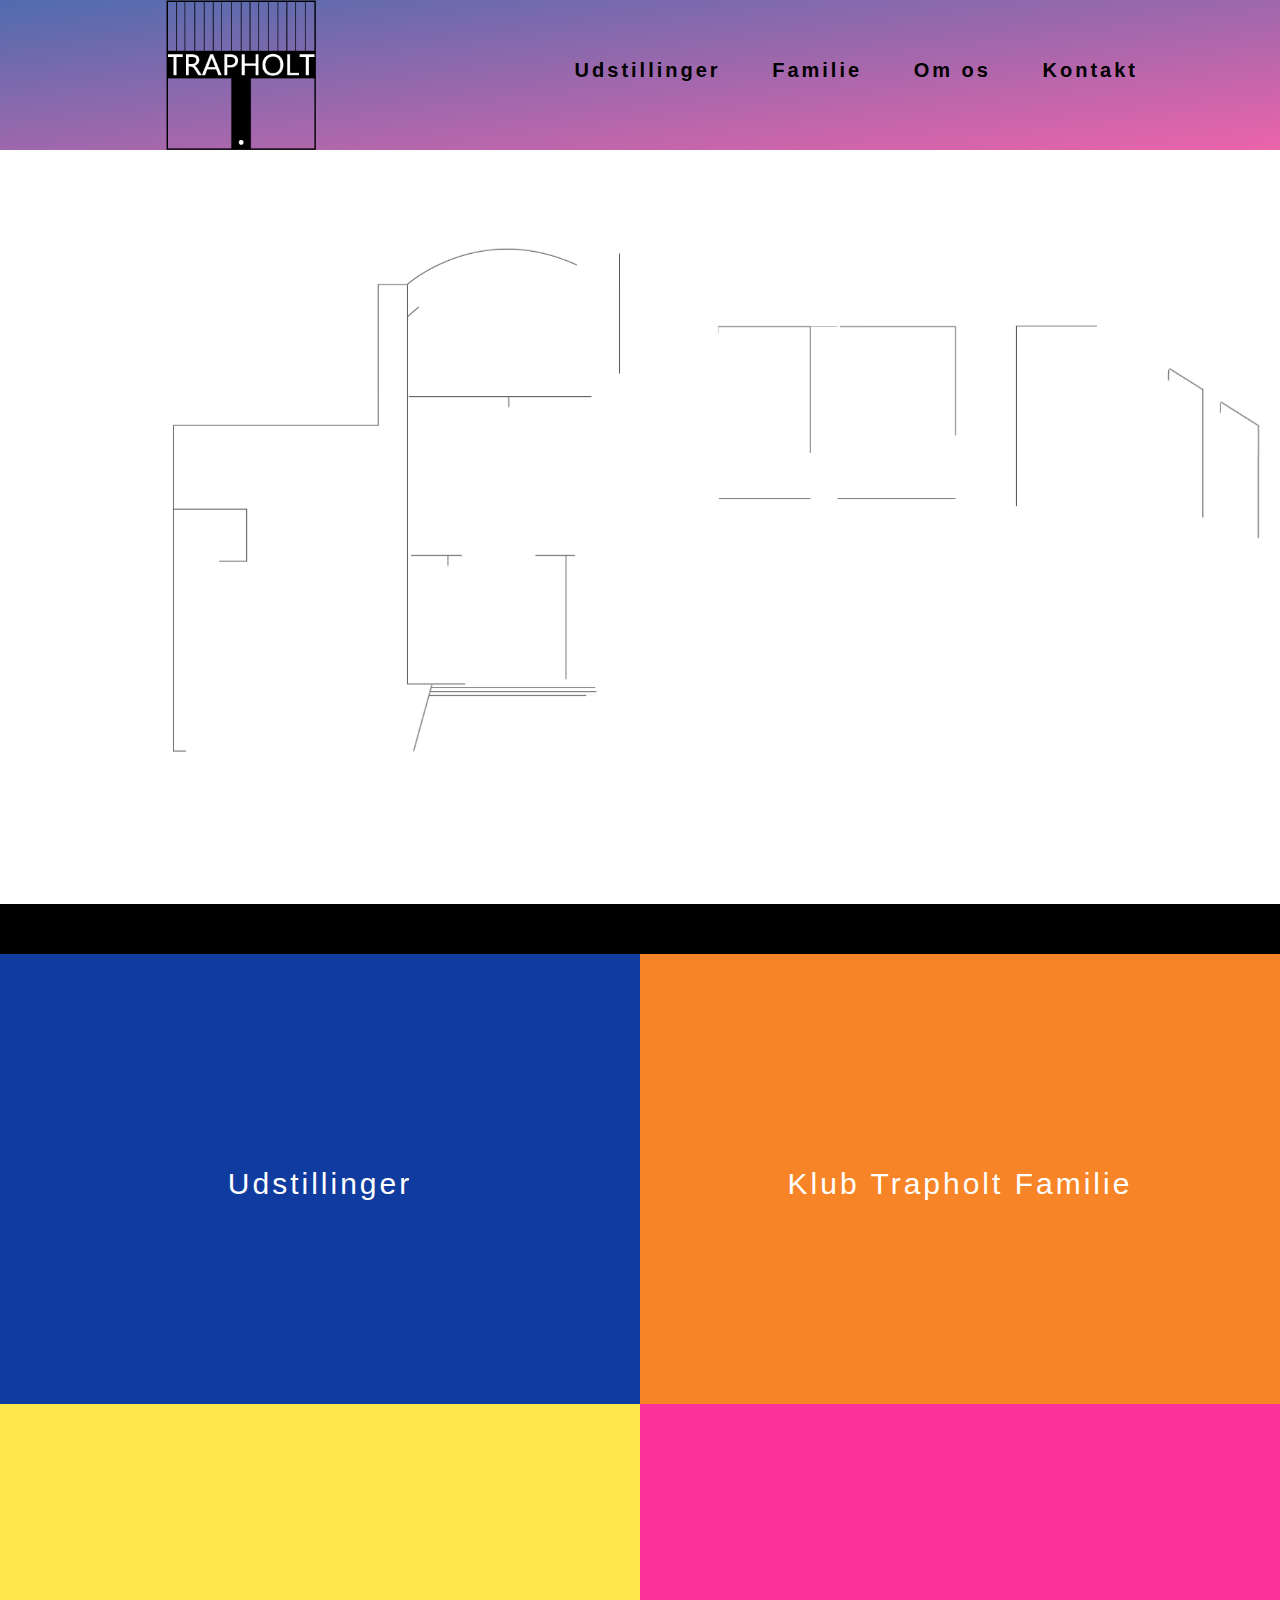
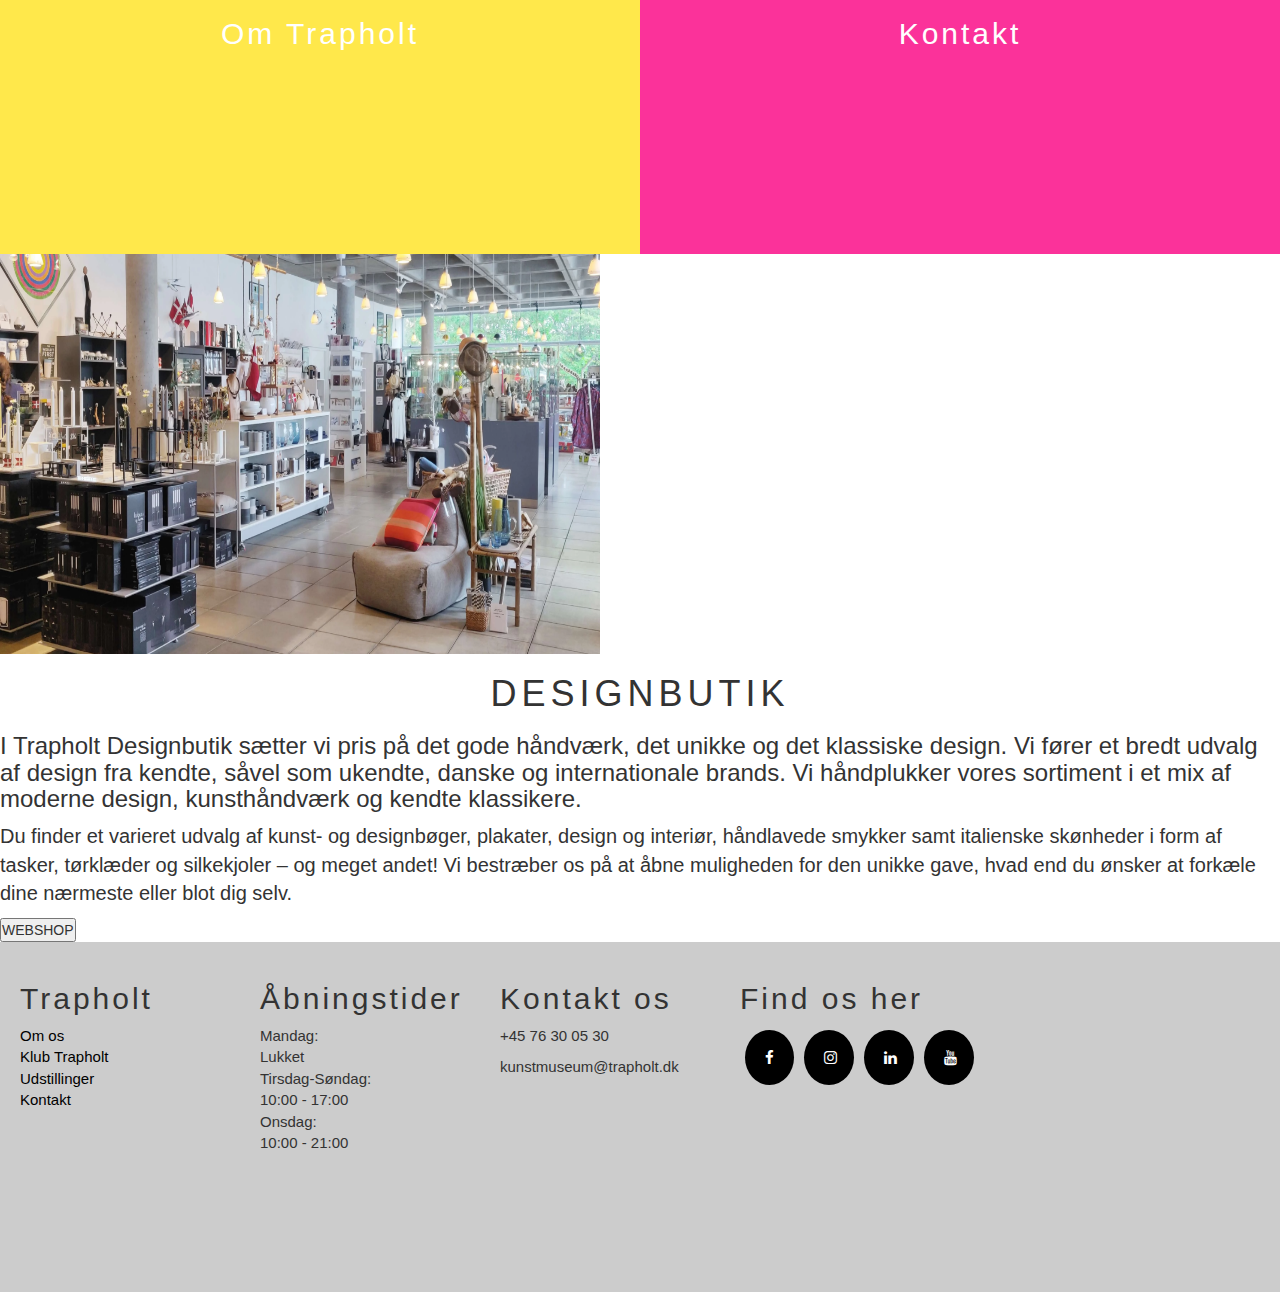
==== commit 5e236247: "forside" ====
--- a/trapholt/index.html
+++ b/trapholt/index.html
@@ -6,6 +6,7 @@
   <meta name="viewport" content="width=device-width, initial-scale=1.0">
   <meta http-equiv="X-UA-Compatible" content="ie=edge">
   <link rel="stylesheet" href="css/style.css">
+  <link rel="stylesheet" href="https://www.w3schools.com/w3css/4/w3.css">
   <link rel="stylesheet" href="https://maxcdn.bootstrapcdn.com/bootstrap/3.4.1/css/bootstrap.min.css">
   <script src="https://ajax.googleapis.com/ajax/libs/jquery/3.5.1/jquery.min.js"></script>
   <script src="https://maxcdn.bootstrapcdn.com/bootstrap/3.4.1/js/bootstrap.min.js"></script>
@@ -170,8 +171,23 @@
         </div>
       </section>
 
-
-
+  <div class="shop">
+
+    <div class="image-shop">
+      <img src="img/designbutik.png" alt="design-foto" style="width:600px;height:400px;">
+    </div>
+
+    <div class="text-shop">
+      <h1>DESIGNBUTIK</h1>
+     <h3>I Trapholt Designbutik sætter vi pris på det gode håndværk, det unikke og det klassiske design. Vi fører et bredt udvalg af design fra kendte, såvel som ukendte, danske og internationale brands. Vi håndplukker vores sortiment i et mix af moderne design, kunsthåndværk og kendte klassikere.</h3>
+<p>Du finder et varieret udvalg af kunst- og designbøger, plakater, design og interiør, håndlavede smykker samt italienske skønheder i form af tasker, tørklæder og silkekjoler – og meget andet! Vi bestræber os på at åbne muligheden for den unikke gave, hvad end du ønsker at forkæle dine nærmeste eller blot dig selv.</p>
+    </div>
+      <button class="button-web">WEBSHOP</button>
+  </div>
+  
+
+
+<!--
       <div class="vernerpanton1">
         <div id="1text" class="inner-col-4 text1">
           <div>
@@ -230,7 +246,7 @@
           </div>
         </div>
       </div>
-
+-->
 
 <!-- carousel aktivitetsplan 
       <div class="containerbox">
@@ -350,7 +366,7 @@
           </div>
         </div>
       </div>
-      
+
  høre til carousel 
       -->
 
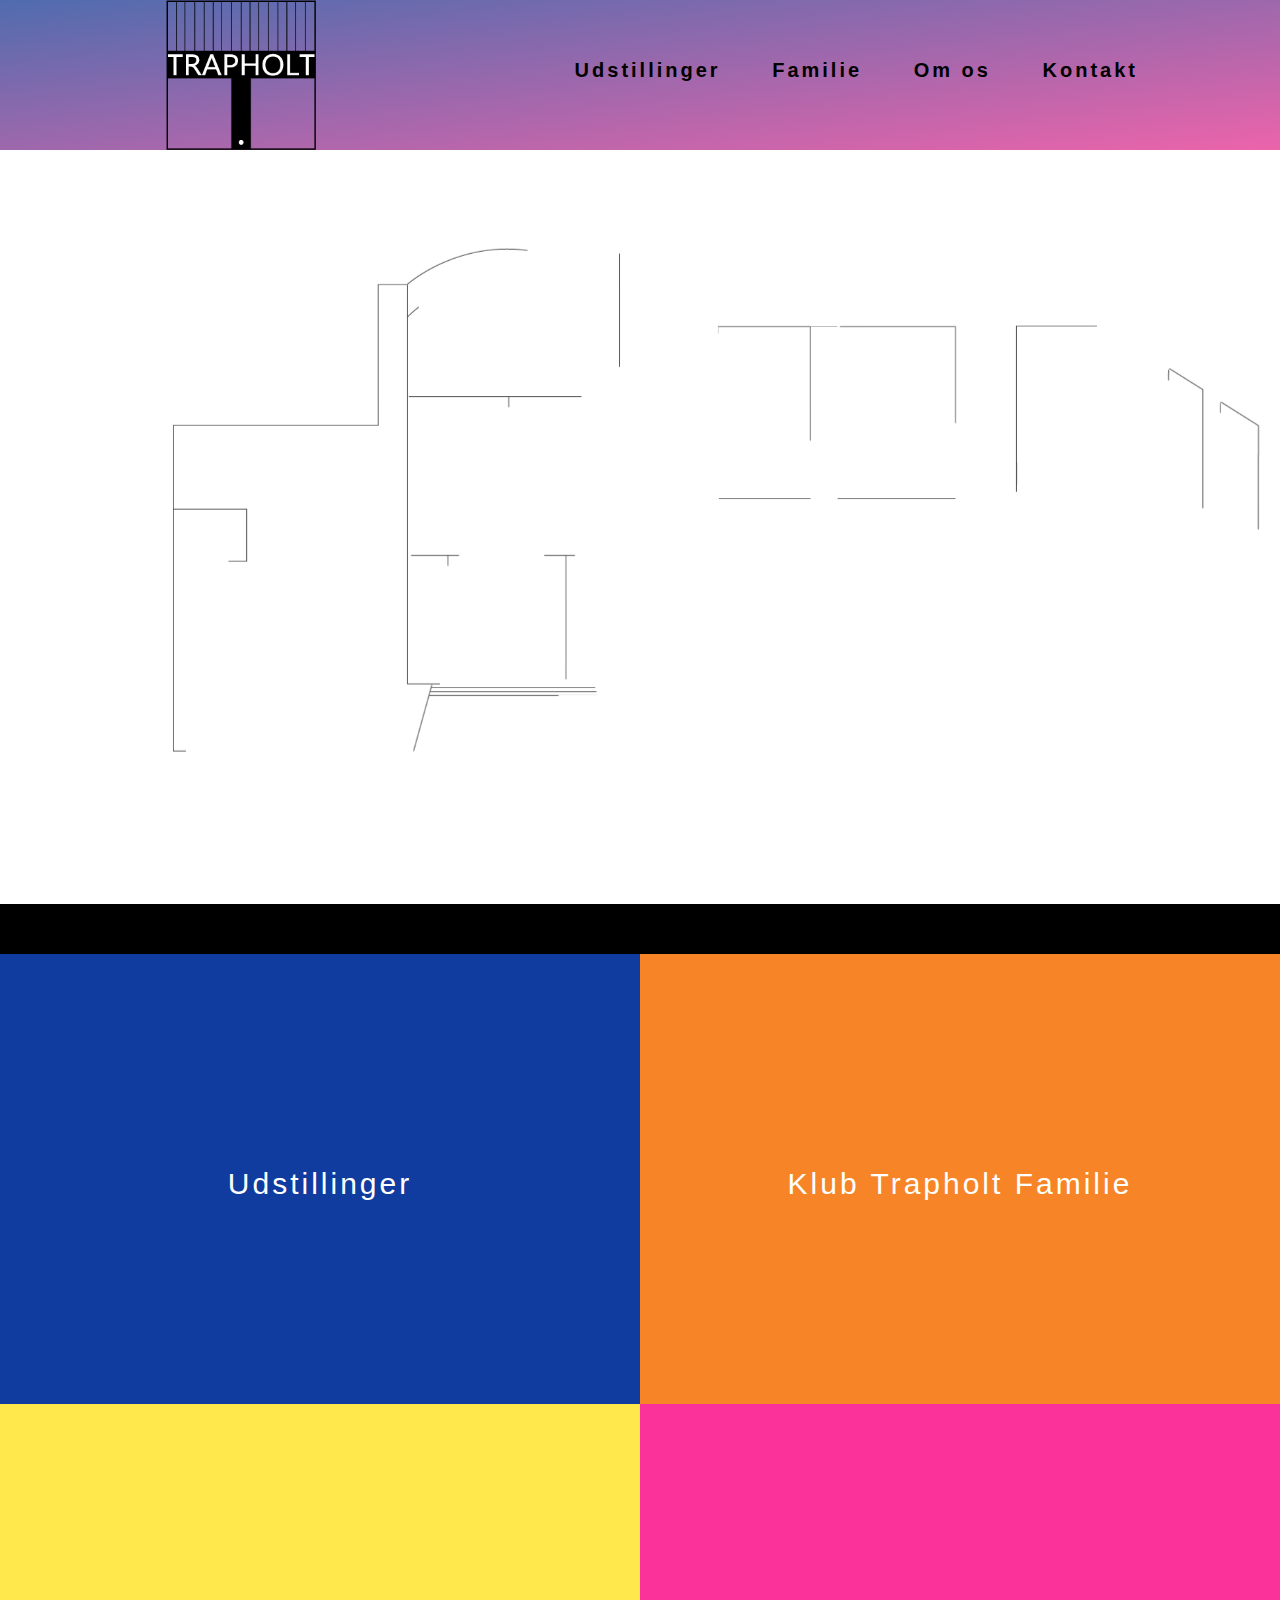
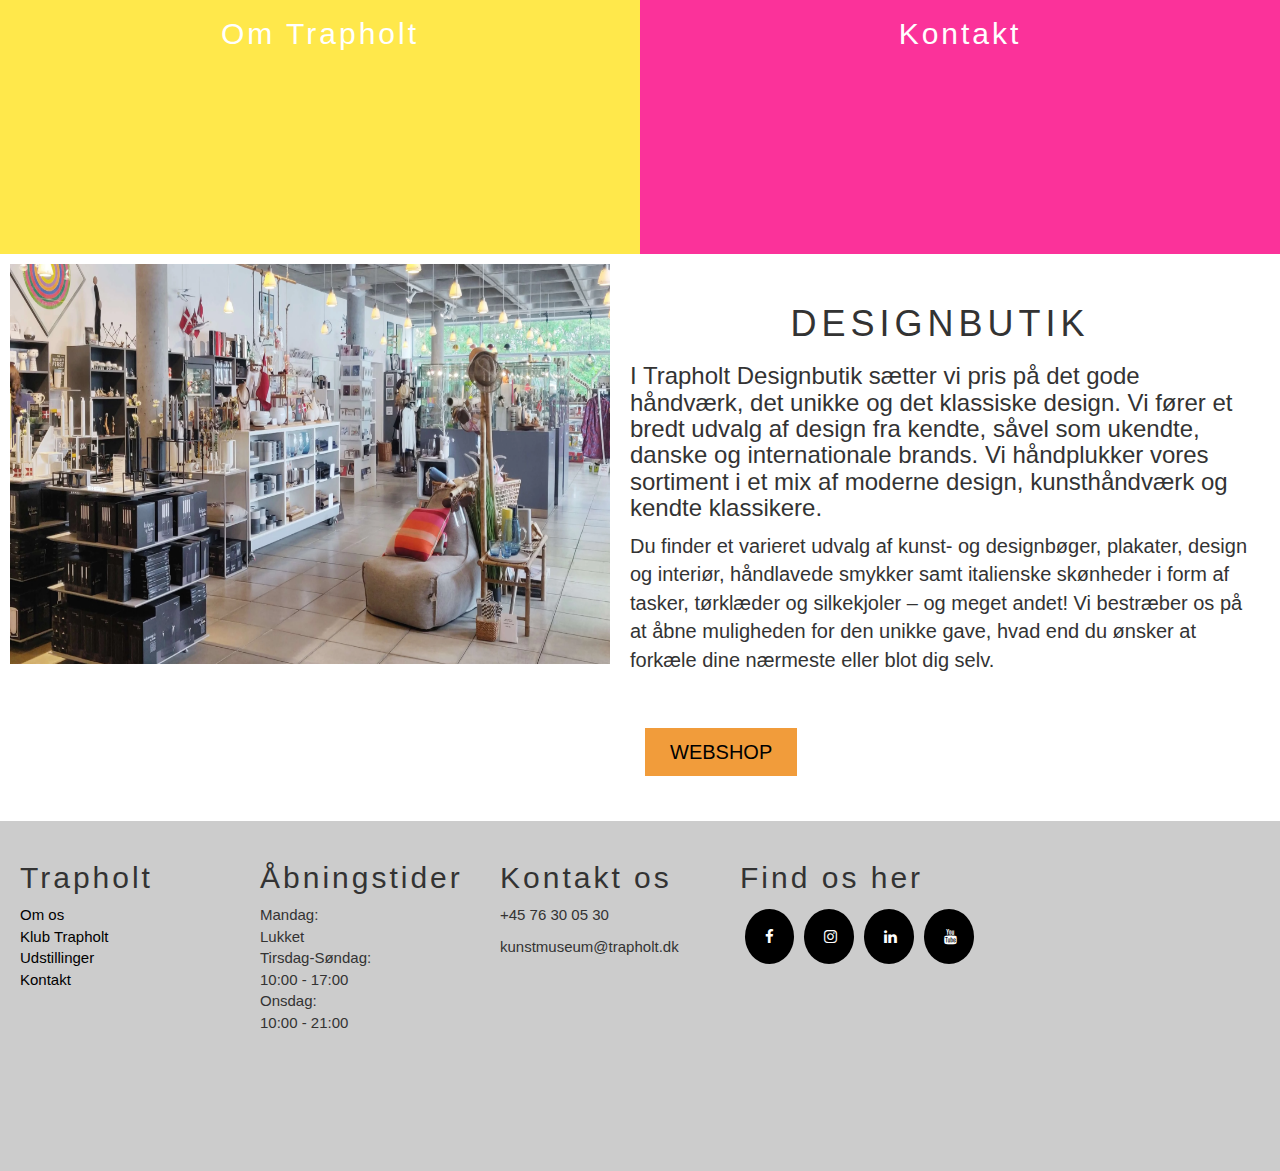
==== commit b3b9a991: "shop" ====
--- a/trapholt/index.html
+++ b/trapholt/index.html
@@ -161,6 +161,7 @@
             <h2 class="familieh2"><a href="familie.html">Klub Trapholt Familie</a></h2>
           </div>
         </div>
+        
         <div class="outer-col-12 section5">
           <div id="4bokse3" class="inner-col-6 tertiary-color boks3">
             <h2 class="omosh2"><a href="omos.html">Om Trapholt</a></h2>
@@ -172,17 +173,18 @@
       </section>
 
   <div class="shop">
-
     <div class="image-shop">
-      <img src="img/designbutik.png" alt="design-foto" style="width:600px;height:400px;">
+<img src="img/designbutik.png" alt="design-foto" style="width:600px;height:400px;">
     </div>
 
     <div class="text-shop">
       <h1>DESIGNBUTIK</h1>
-     <h3>I Trapholt Designbutik sætter vi pris på det gode håndværk, det unikke og det klassiske design. Vi fører et bredt udvalg af design fra kendte, såvel som ukendte, danske og internationale brands. Vi håndplukker vores sortiment i et mix af moderne design, kunsthåndværk og kendte klassikere.</h3>
-<p>Du finder et varieret udvalg af kunst- og designbøger, plakater, design og interiør, håndlavede smykker samt italienske skønheder i form af tasker, tørklæder og silkekjoler – og meget andet! Vi bestræber os på at åbne muligheden for den unikke gave, hvad end du ønsker at forkæle dine nærmeste eller blot dig selv.</p>
-    </div>
-      <button class="button-web">WEBSHOP</button>
+      <h3>I Trapholt Designbutik sætter vi pris på det gode håndværk, det unikke og det klassiske design. Vi fører et bredt udvalg af design fra kendte, såvel som ukendte, danske og internationale brands. Vi håndplukker vores sortiment i et mix af moderne design, kunsthåndværk og kendte klassikere.</h3>
+ <p>Du finder et varieret udvalg af kunst- og designbøger, plakater, design og interiør, håndlavede smykker samt italienske skønheder i form af tasker, tørklæder og silkekjoler – og meget andet! Vi bestræber os på at åbne muligheden for den unikke gave, hvad end du ønsker at forkæle dine nærmeste eller blot dig selv.</p> 
+    <br>
+ <button class="button-web">WEBSHOP</button></br>
+
+</div>
   </div>
   
 
--- a/trapholt/css/style.css
+++ b/trapholt/css/style.css
@@ -687,6 +687,7 @@
   background-repeat: no-repeat;
   background-size: cover;
   padding-top: 50px;
+  margin: 10px;
 }
 
 .text3 {
@@ -798,6 +799,46 @@
   width: 100vw  !important;
 }
 
+/*shop start*/
+.shop {
+  display: -webkit-box;
+  display: -ms-flexbox;
+  display: flex;
+  margin: 10px;
+}
+
+.image-shop {
+  justify-items: center;
+}
+
+.text-shop {
+  font-size: 20px;
+  padding-left: 20px;
+  padding: 20px;
+}
+
+/*shop slut*/
+/*shop knap*/
+.text-shop button {
+  border: none;
+  outline: 0;
+  display: inline-block;
+  padding: 10px 25px;
+  color: black;
+  background-color: #f19c3b;
+  text-align: center;
+  cursor: pointer;
+  margin: 15px;
+  font-size: 20px;
+  font-family: helvetica, sans-serif;
+}
+
+.text-shop button:hover {
+  background-color: #555;
+  color: white;
+}
+
+/*shop knap slut*/
 /*sociale-medier START*/
 .fa {
   padding: 20px;
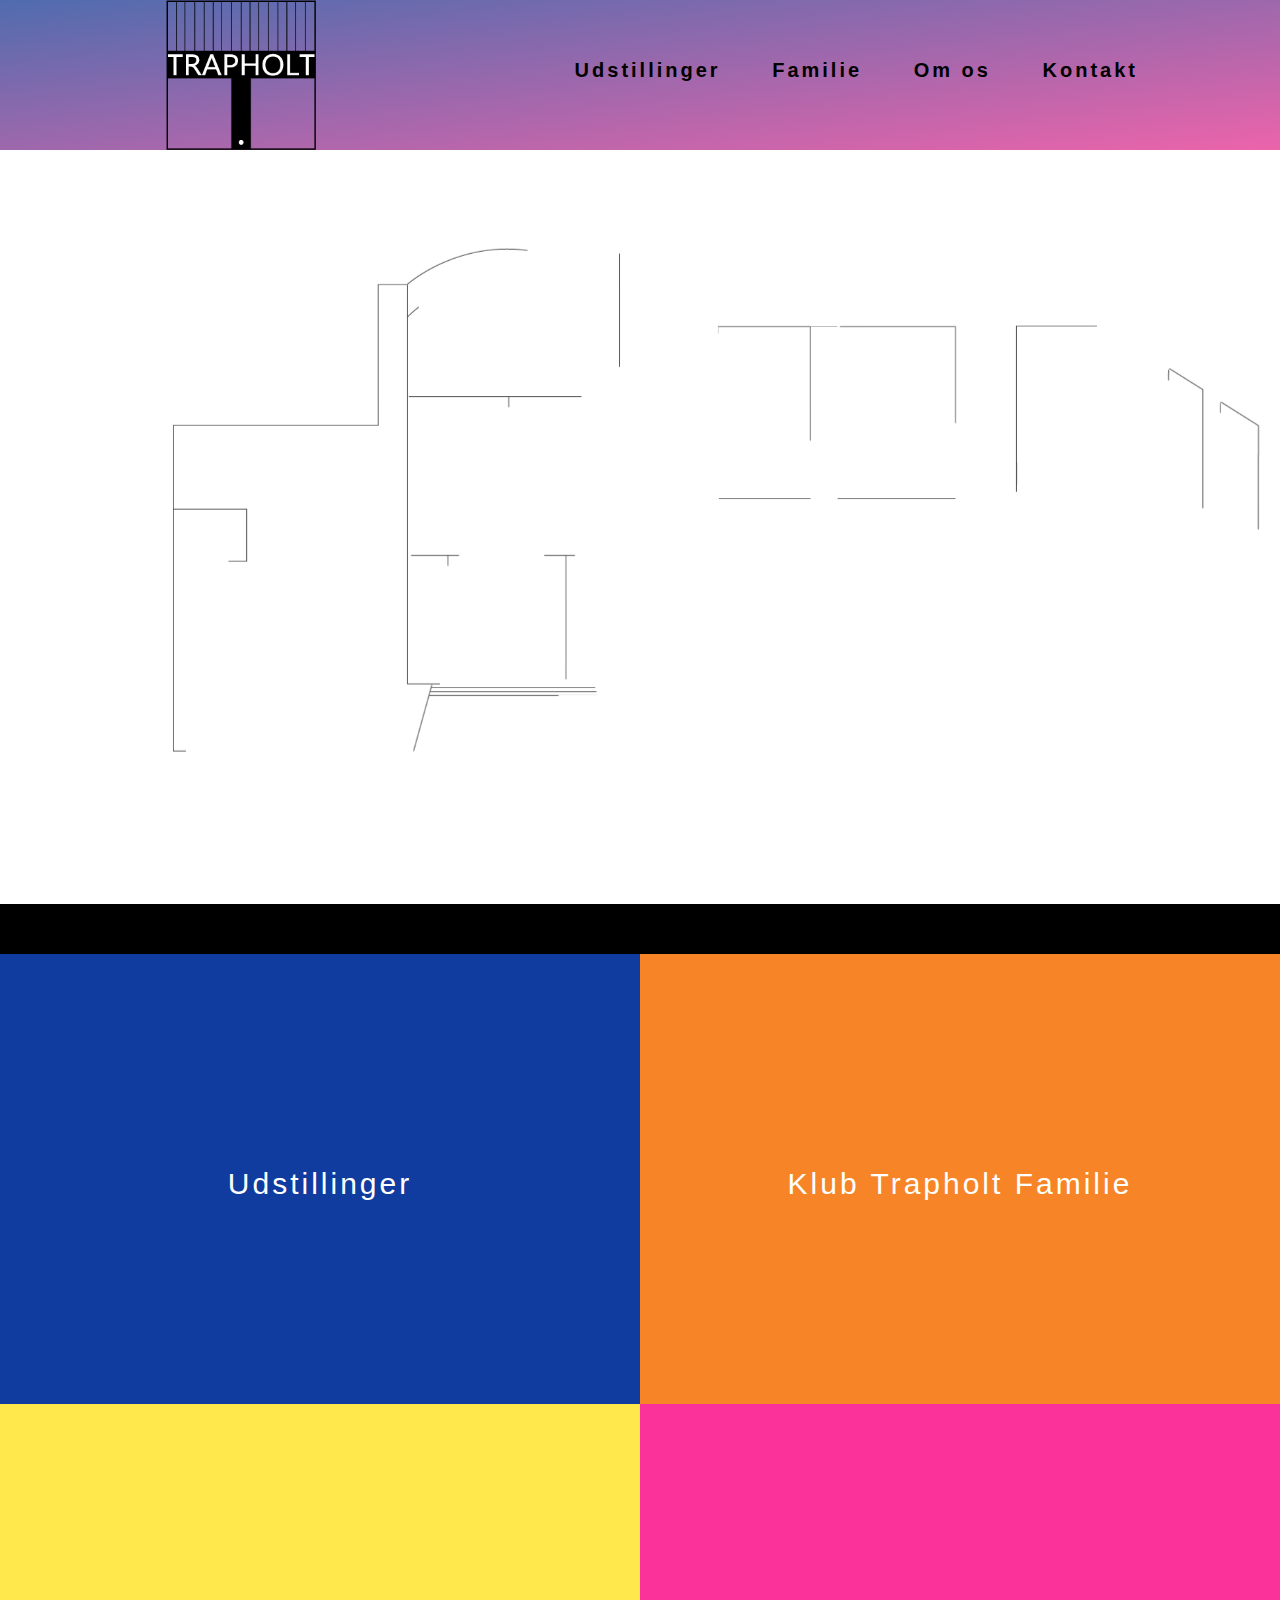
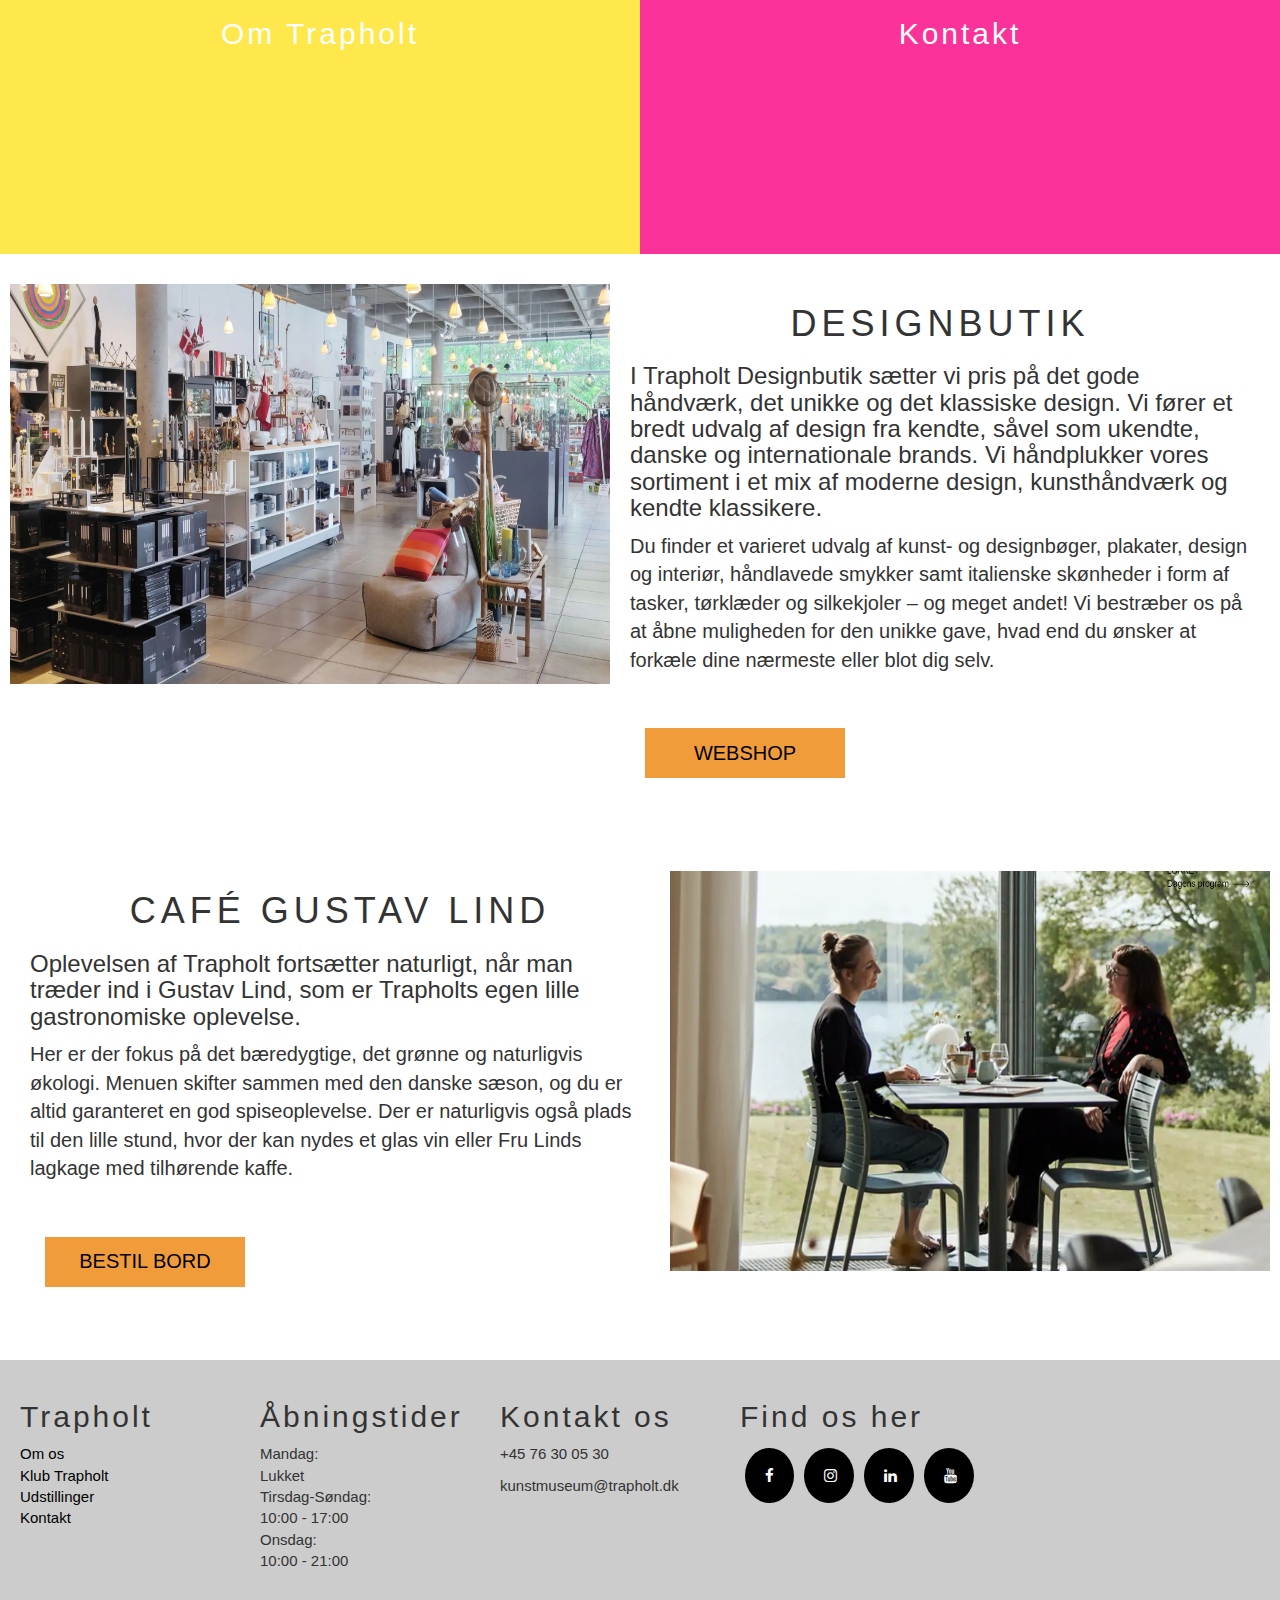
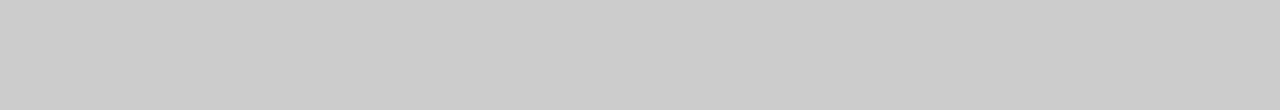
==== commit f09bcb86: "cafe" ====
--- a/trapholt/index.html
+++ b/trapholt/index.html
@@ -172,21 +172,39 @@
         </div>
       </section>
 
-  <div class="shop">
+<div class="shop">
     <div class="image-shop">
-<img src="img/designbutik.png" alt="design-foto" style="width:600px;height:400px;">
+    <img src="img/designbutik.png" alt="design-foto" style="width:600px;height:400px;">
     </div>
 
     <div class="text-shop">
       <h1>DESIGNBUTIK</h1>
       <h3>I Trapholt Designbutik sætter vi pris på det gode håndværk, det unikke og det klassiske design. Vi fører et bredt udvalg af design fra kendte, såvel som ukendte, danske og internationale brands. Vi håndplukker vores sortiment i et mix af moderne design, kunsthåndværk og kendte klassikere.</h3>
- <p>Du finder et varieret udvalg af kunst- og designbøger, plakater, design og interiør, håndlavede smykker samt italienske skønheder i form af tasker, tørklæder og silkekjoler – og meget andet! Vi bestræber os på at åbne muligheden for den unikke gave, hvad end du ønsker at forkæle dine nærmeste eller blot dig selv.</p> 
-    <br>
- <button class="button-web">WEBSHOP</button></br>
-
+      <p>Du finder et varieret udvalg af kunst- og designbøger, plakater, design og interiør, håndlavede smykker samt italienske skønheder i form af tasker, tørklæder og silkekjoler – og meget andet! Vi bestræber os på at åbne muligheden for den unikke gave, hvad end du ønsker at forkæle dine nærmeste eller blot dig selv.</p> 
+    <br><form action="https://www.trapholtdesignbutik.dk/" method="get" target="_blank">
+      <button type="submit">WEBSHOP</button>
+   </form></br>
+    </div>
 </div>
+  
+
+<div class="cafe">
+  <div class="text-cafe">
+    <h1>CAFÉ GUSTAV LIND</h1>
+    <h3>Oplevelsen af Trapholt fortsætter naturligt, når man træder ind i Gustav Lind, som er Trapholts egen lille gastronomiske oplevelse.</h3>
+    <p>Her er der fokus på det bæredygtige, det grønne og naturligvis økologi. Menuen skifter sammen med den danske sæson, og du er altid garanteret en god spiseoplevelse. Der er naturligvis også plads til den lille stund, hvor der kan nydes et glas vin eller Fru Linds lagkage med tilhørende kaffe.</p> 
+  <br><form action="https://gustavlind.superbexperience.com/" method="get" target="_blank">
+    <button type="submit">BESTIL BORD</button>
+ </form></br>
   </div>
-  
+
+  <div class="image-cafe">
+    <img src="img/cafe.png" alt="design-foto" style="width:600px;height:400px;">
+    </div>
+</div>
+
+
+
 
 
 <!--
--- a/trapholt/css/style.css
+++ b/trapholt/css/style.css
@@ -809,6 +809,7 @@
 
 .image-shop {
   justify-items: center;
+  margin-top: 20px;
 }
 
 .text-shop {
@@ -831,6 +832,8 @@
   margin: 15px;
   font-size: 20px;
   font-family: helvetica, sans-serif;
+  height: 50px;
+  width: 200px;
 }
 
 .text-shop button:hover {
@@ -839,6 +842,49 @@
 }
 
 /*shop knap slut*/
+/*cafe start*/
+.cafe {
+  display: -webkit-box;
+  display: -ms-flexbox;
+  display: flex;
+  margin: 10px;
+}
+
+.image-cafe {
+  justify-items: center;
+  margin-top: 20px;
+}
+
+.text-cafe {
+  font-size: 20px;
+  padding-right: 20px;
+  padding: 20px;
+}
+
+/*cafe slut*/
+/*cafe knap*/
+.text-cafe button {
+  border: none;
+  outline: 0;
+  display: inline-block;
+  padding: 10px 25px;
+  color: black;
+  background-color: #f19c3b;
+  text-align: center;
+  cursor: pointer;
+  margin: 15px;
+  font-size: 20px;
+  font-family: helvetica, sans-serif;
+  height: 50px;
+  width: 200px;
+}
+
+.text-cafe button:hover {
+  background-color: #555;
+  color: white;
+}
+
+/*CAFE knap slut*/
 /*sociale-medier START*/
 .fa {
   padding: 20px;
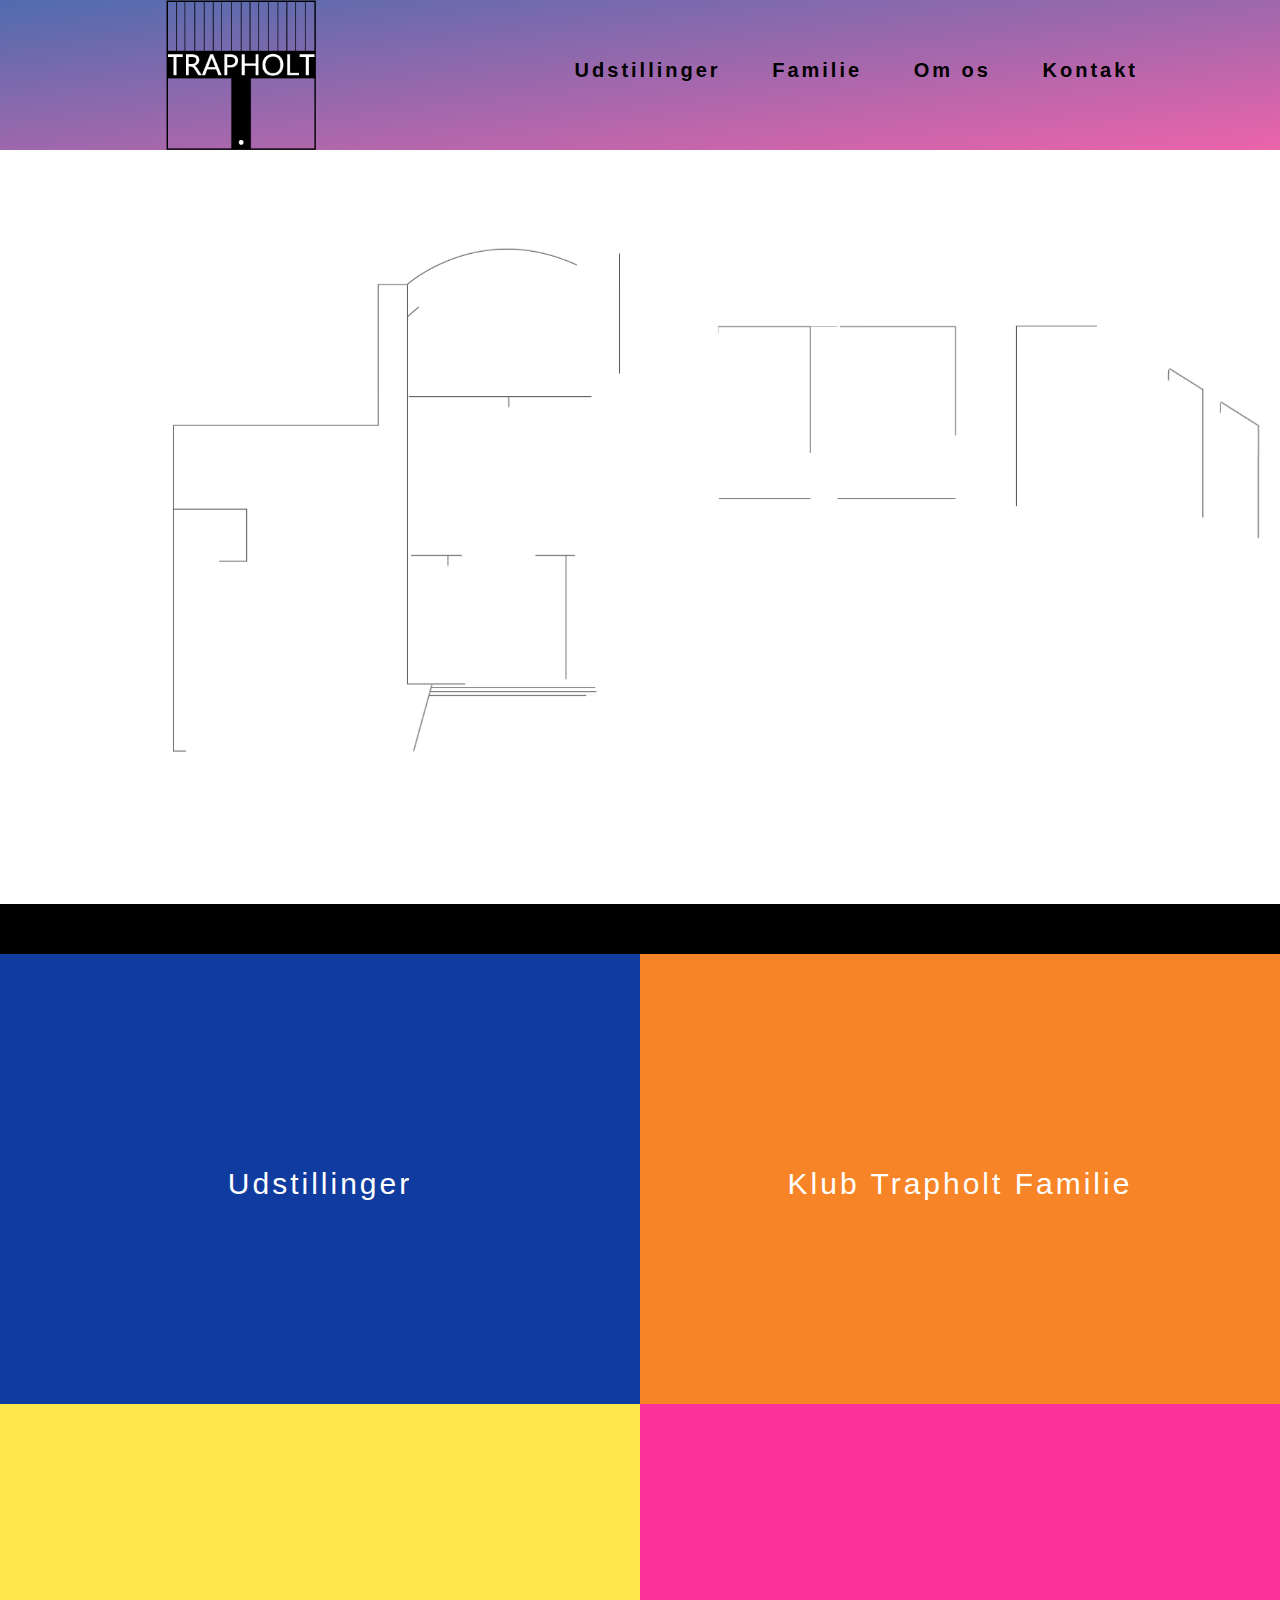
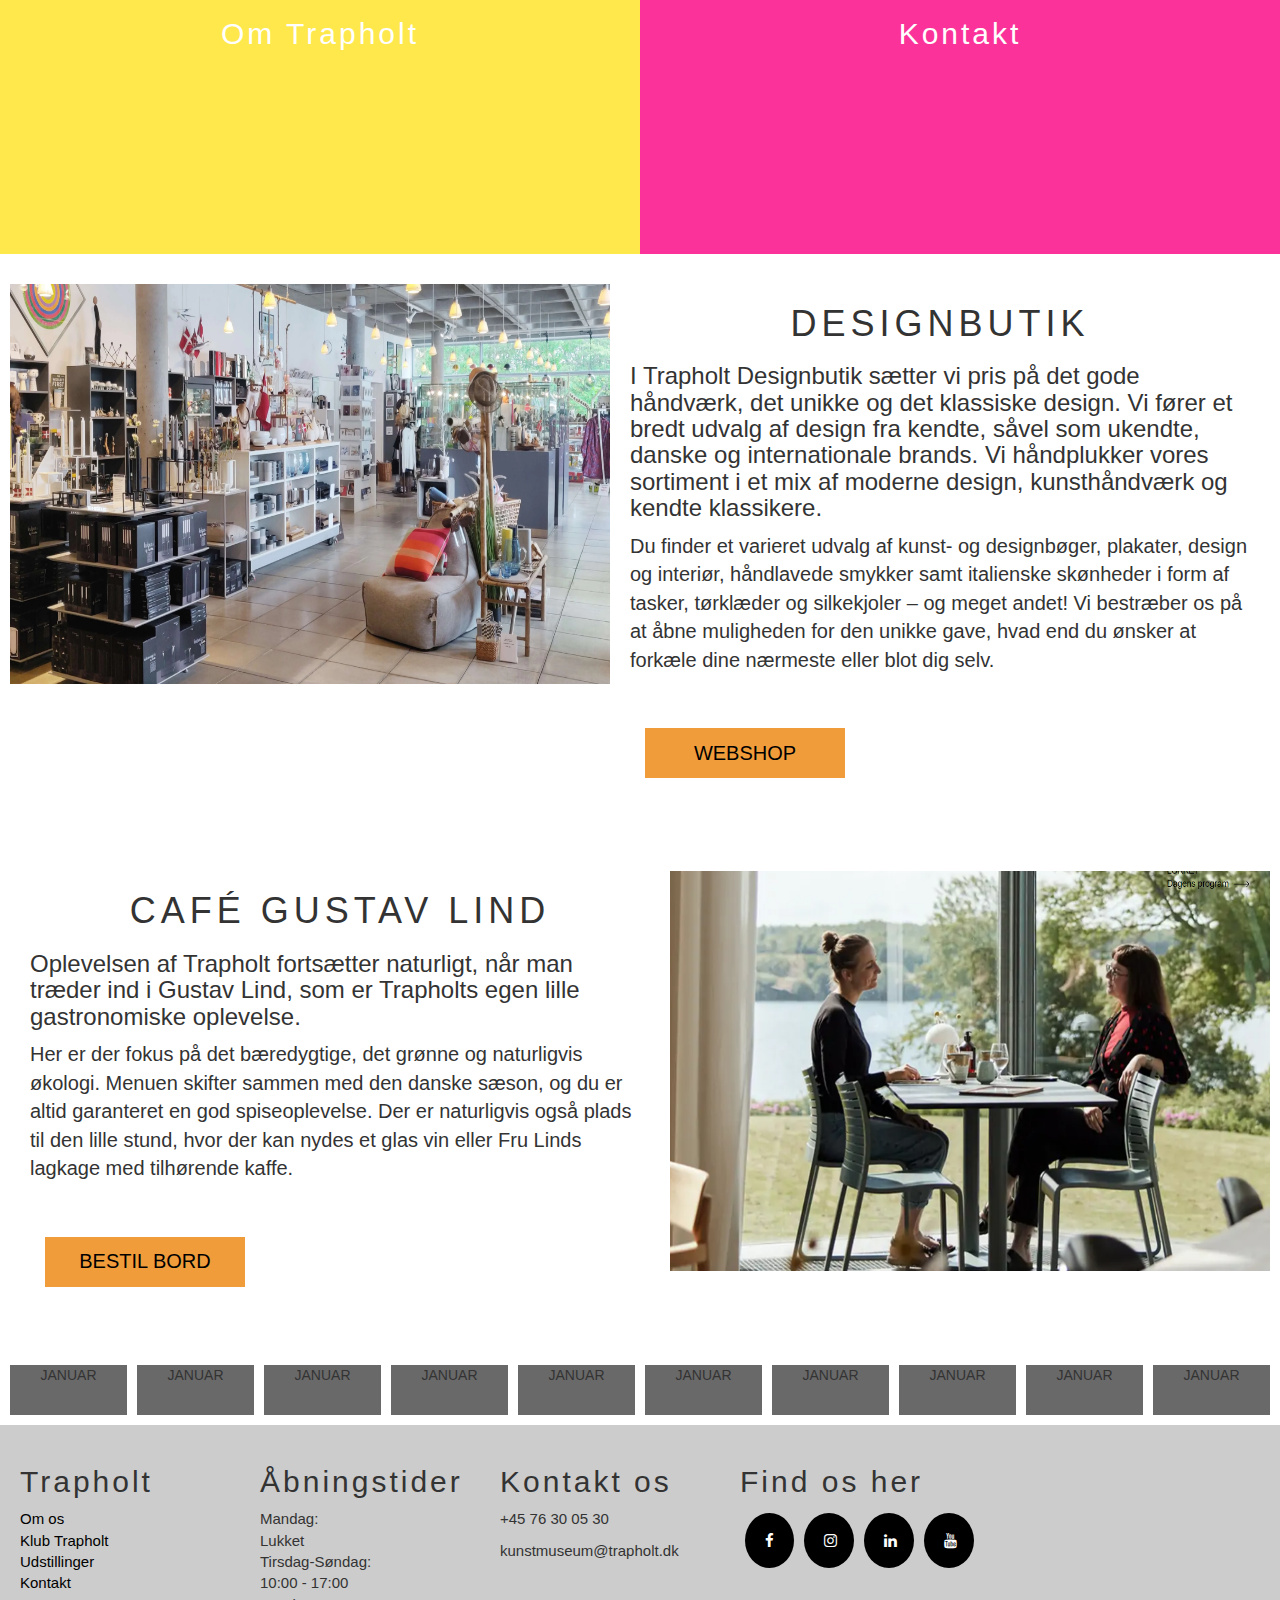
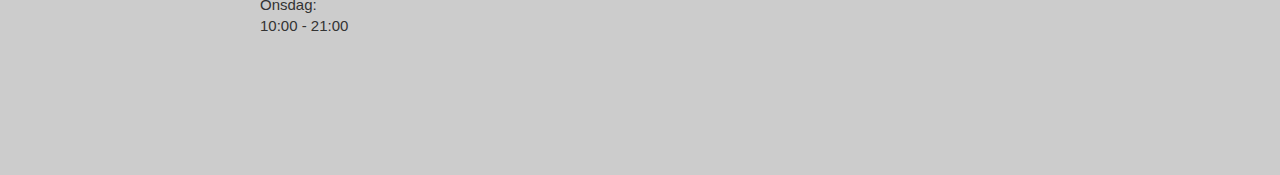
==== commit c58bfa81: "aktivitet" ====
--- a/trapholt/index.html
+++ b/trapholt/index.html
@@ -204,6 +204,81 @@
 </div>
 
 
+<div class="overall-a">
+    <div class="aktivitet">
+    JANUAR
+      <div class="overlay">
+      <div class="text">Hello World</div>
+      </div>
+    </div>
+
+    <div class="aktivitet">
+    JANUAR
+      <div class="overlay">
+      <div class="text">Hello World</div>
+      </div>
+    </div>
+
+    <div class="aktivitet">
+    JANUAR
+      <div class="overlay">
+      <div class="text">Hello World</div>
+      </div>
+    </div>
+
+    <div class="aktivitet">
+    JANUAR
+        <div class="overlay">
+        <div class="text">Hello World</div>
+        </div>
+      </div>
+
+    <div class="aktivitet">
+    JANUAR
+        <div class="overlay">
+        <div class="text">Hello World</div>
+        </div>
+      </div>
+
+      <div class="aktivitet">
+        JANUAR
+          <div class="overlay">
+          <div class="text">Hello World</div>
+          </div>
+        </div>
+
+        <div class="aktivitet">
+          JANUAR
+            <div class="overlay">
+            <div class="text">Hello World</div>
+            </div>
+          </div>
+  
+          <div class="aktivitet">
+            JANUAR
+              <div class="overlay">
+              <div class="text">Hello World</div>
+              </div>
+            </div>
+
+            <div class="aktivitet">
+              JANUAR
+                <div class="overlay">
+                <div class="text">Hello World</div>
+                </div>
+              </div>
+
+              <div class="aktivitet">
+                JANUAR
+                  <div class="overlay">
+                  <div class="text">Hello World</div>
+                  </div>
+                </div>
+        
+
+
+
+</div>
 
 
 
--- a/trapholt/css/style.css
+++ b/trapholt/css/style.css
@@ -885,6 +885,51 @@
 }
 
 /*CAFE knap slut*/
+.overall-a {
+  display: -webkit-box;
+  display: -ms-flexbox;
+  display: flex;
+  margin: 5px;
+}
+
+.aktivitet {
+  position: relative;
+  background-color: dimgrey;
+  width: 150px;
+  height: 50px;
+  text-align: center;
+  margin: 5px;
+}
+
+.overlay {
+  position: absolute;
+  top: 0;
+  bottom: 0;
+  left: 0;
+  right: 0;
+  height: 100%;
+  width: 100%;
+  opacity: 0;
+  -webkit-transition: .5s ease;
+  transition: .5s ease;
+  background-color: #008CBA;
+}
+
+.aktivitet:hover .overlay {
+  opacity: 1;
+}
+
+.text {
+  color: white;
+  font-size: 12px;
+  position: absolute;
+  top: 50%;
+  left: 50%;
+  -webkit-transform: translate(-50%, -50%);
+  transform: translate(-50%, -50%);
+  text-align: center;
+}
+
 /*sociale-medier START*/
 .fa {
   padding: 20px;
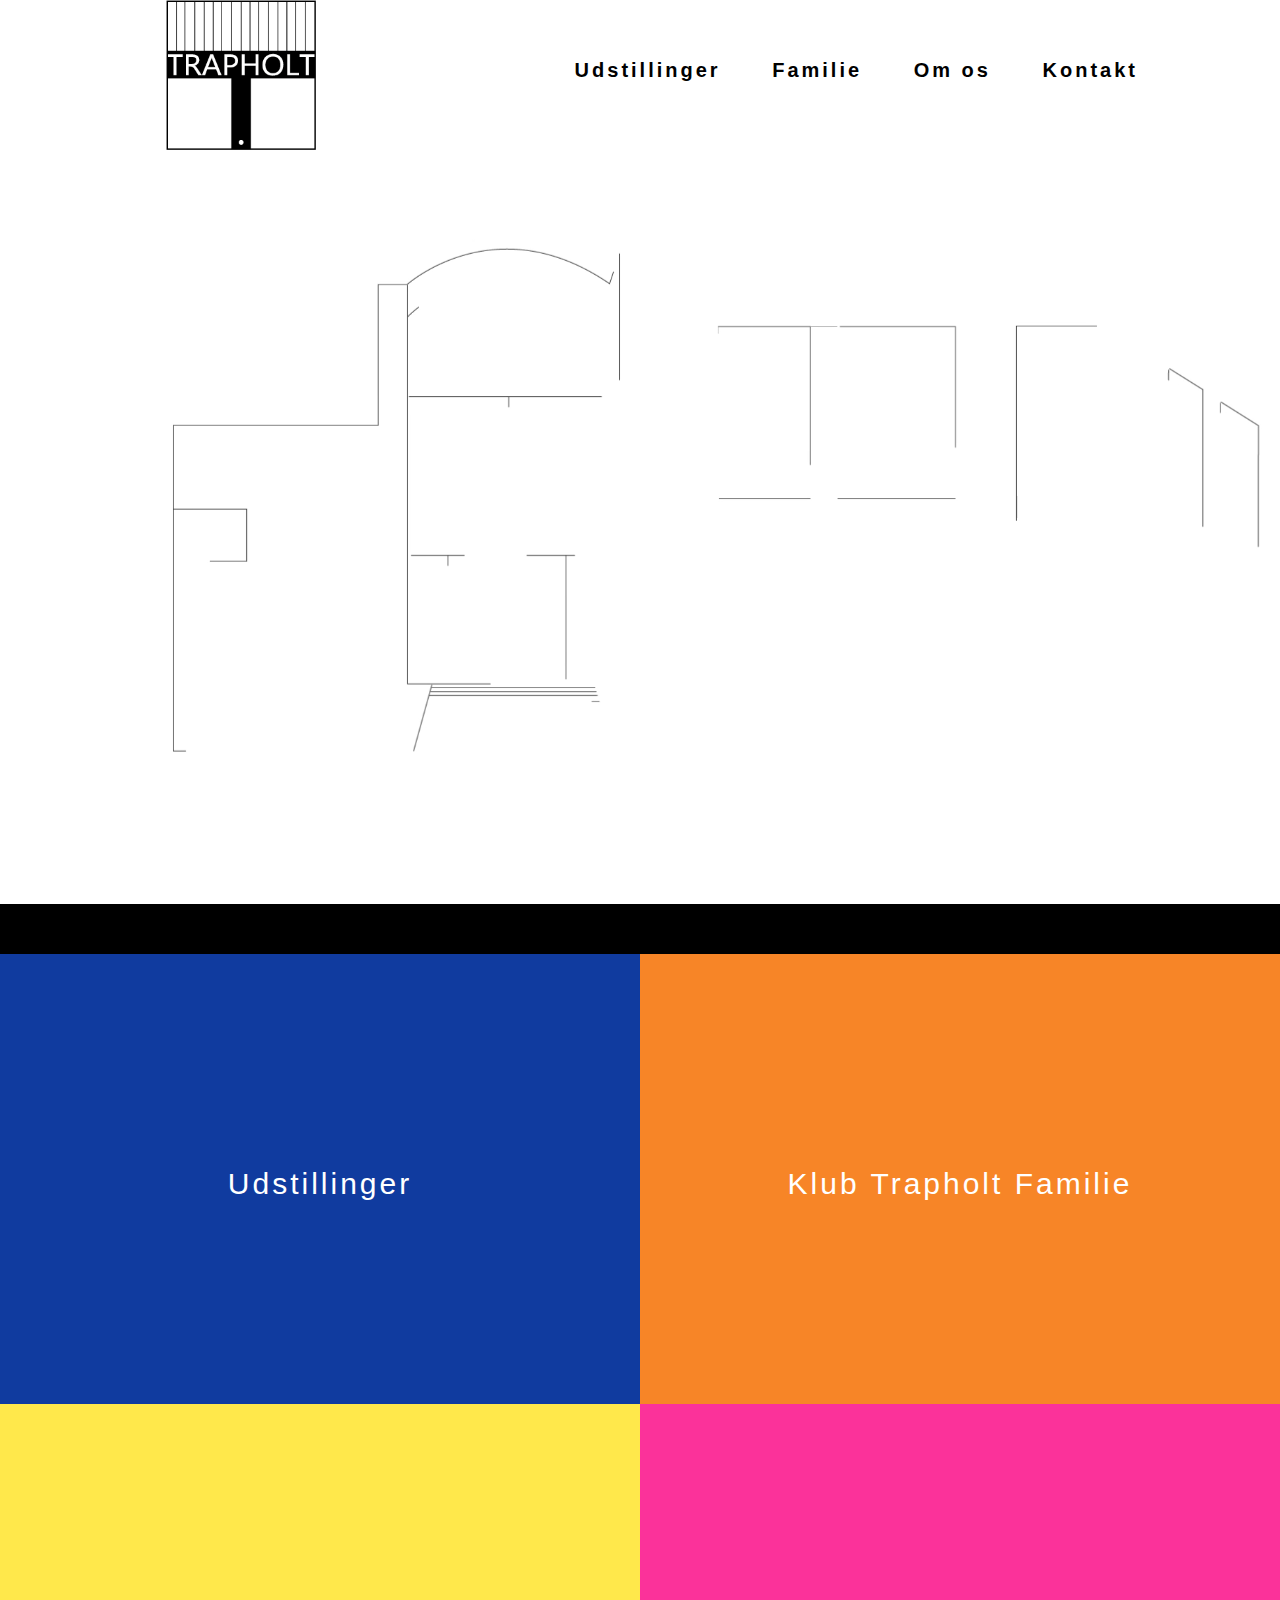
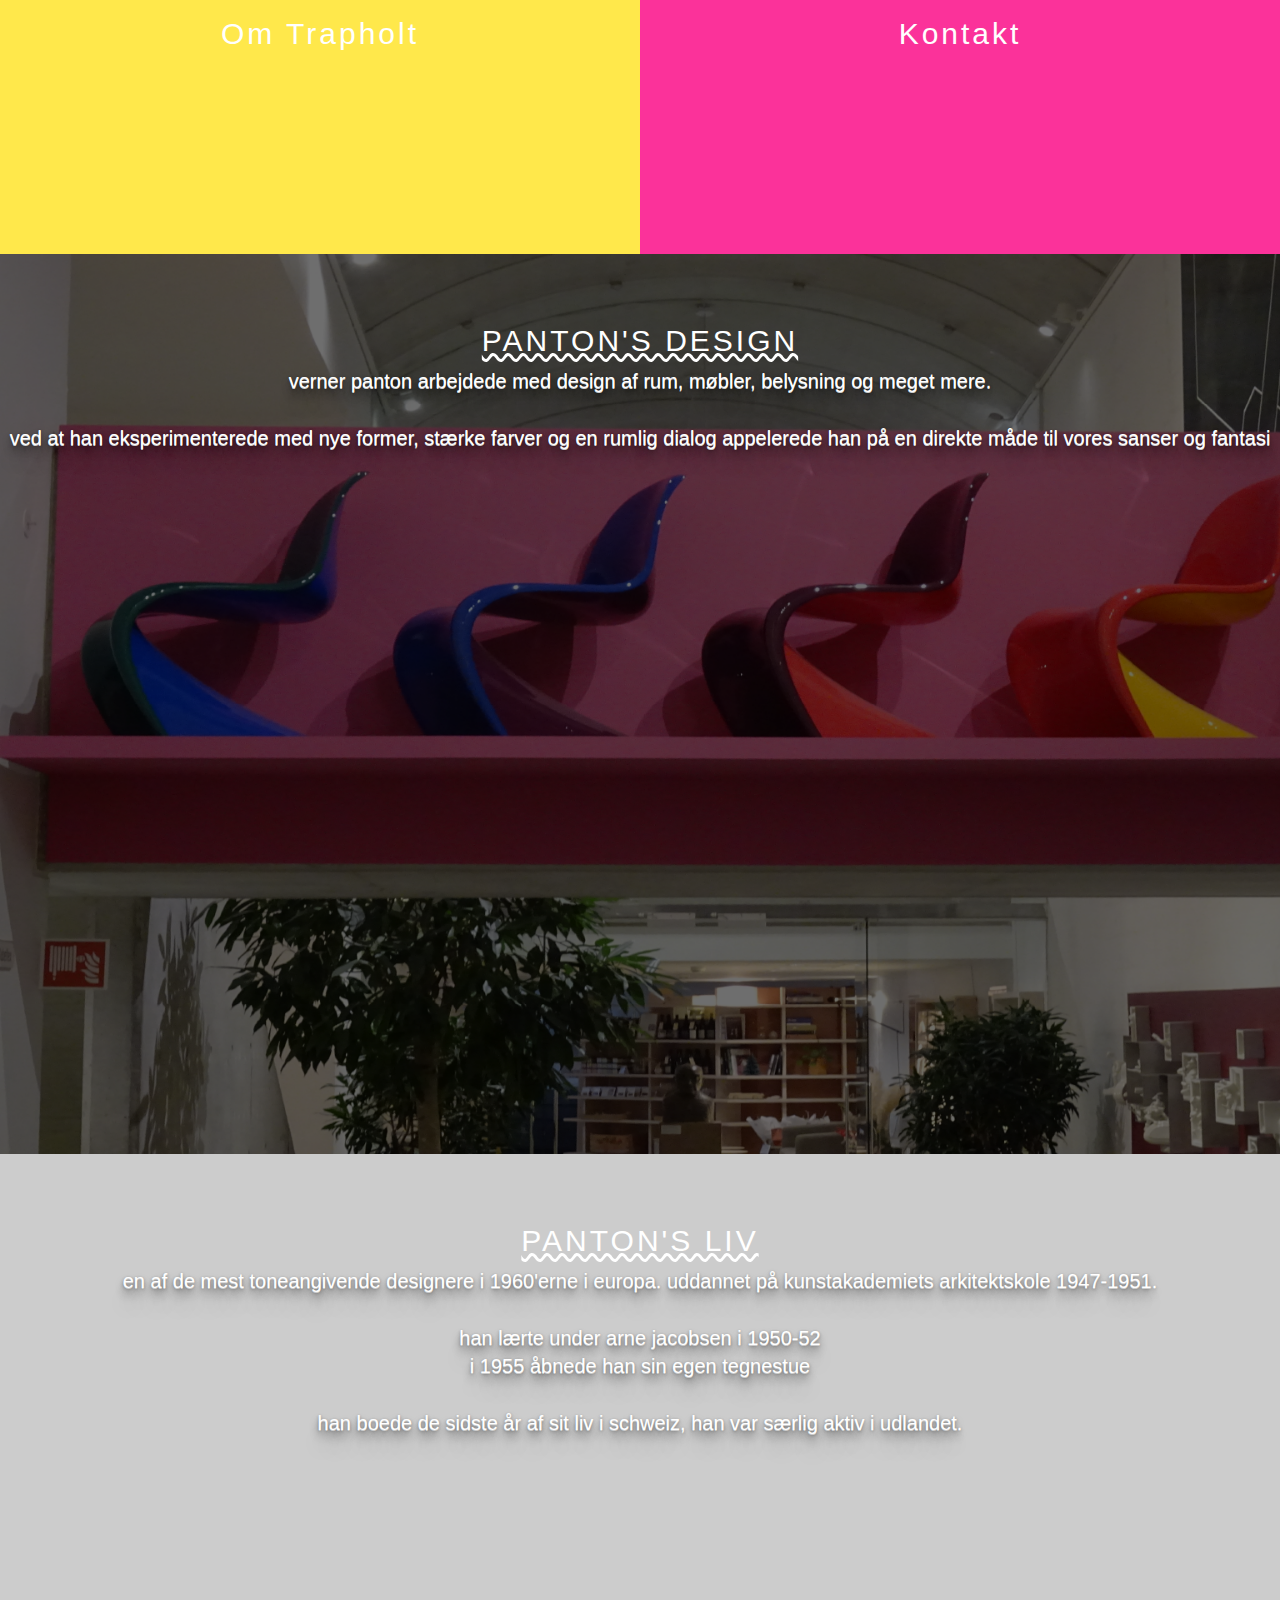
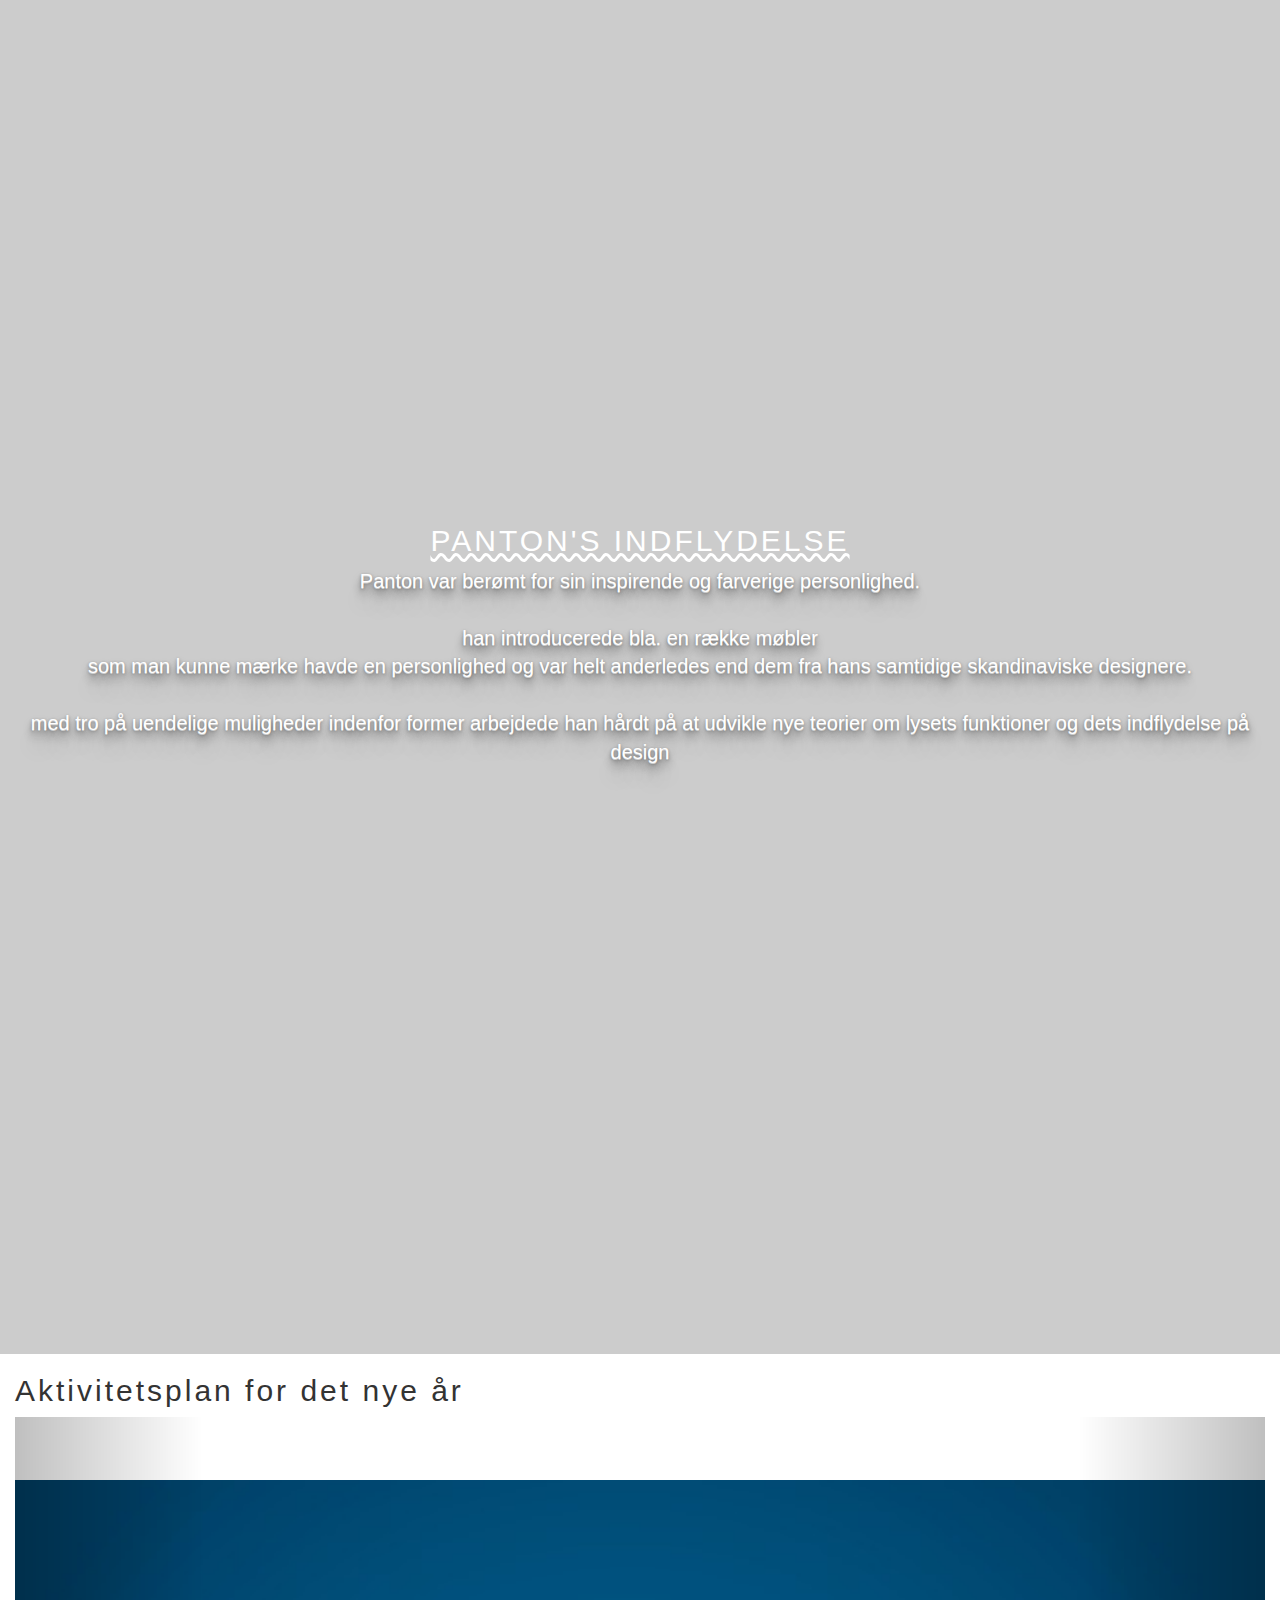
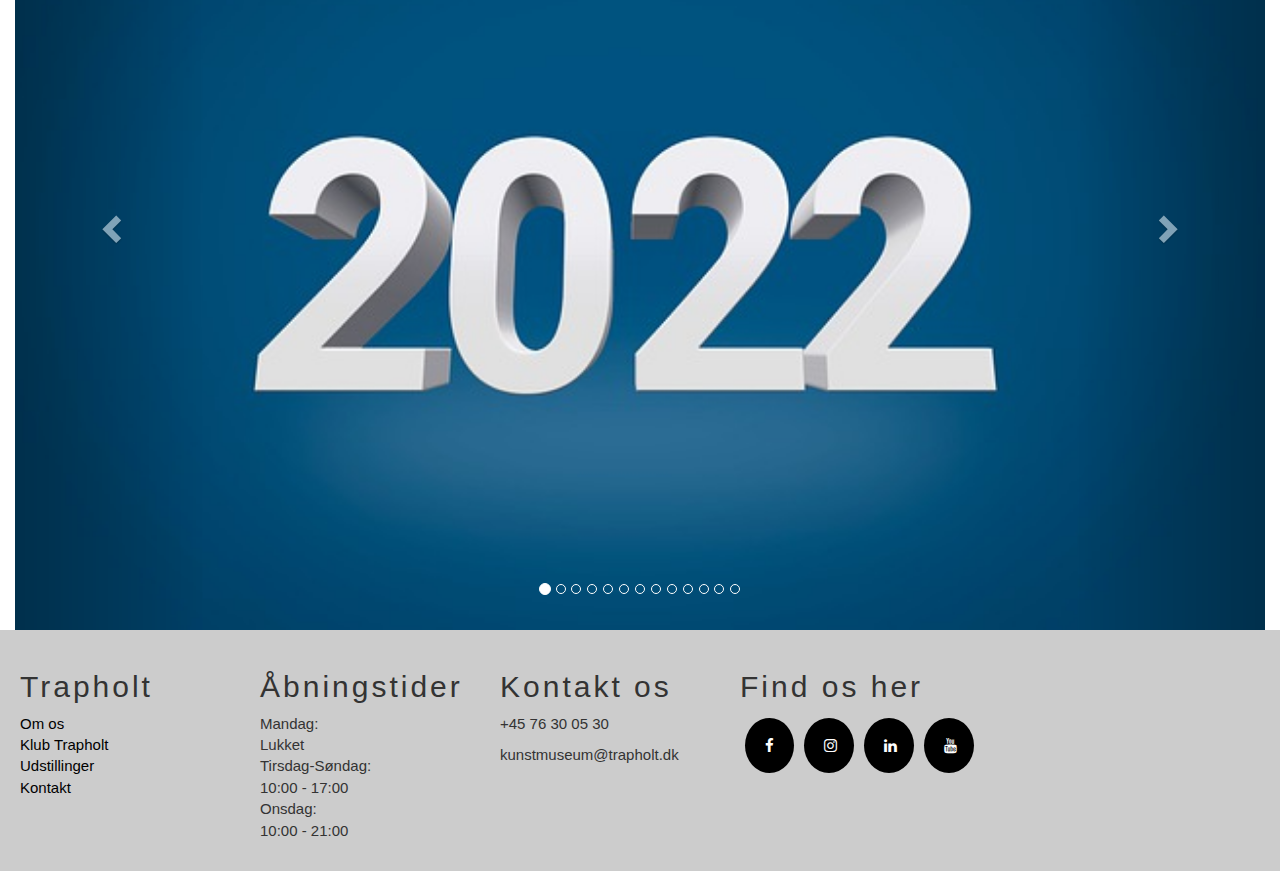
==== commit 067900dc: "fucks" ====
--- a/trapholt/index.html
+++ b/trapholt/index.html
@@ -6,7 +6,6 @@
   <meta name="viewport" content="width=device-width, initial-scale=1.0">
   <meta http-equiv="X-UA-Compatible" content="ie=edge">
   <link rel="stylesheet" href="css/style.css">
-  <link rel="stylesheet" href="https://www.w3schools.com/w3css/4/w3.css">
   <link rel="stylesheet" href="https://maxcdn.bootstrapcdn.com/bootstrap/3.4.1/css/bootstrap.min.css">
   <script src="https://ajax.googleapis.com/ajax/libs/jquery/3.5.1/jquery.min.js"></script>
   <script src="https://maxcdn.bootstrapcdn.com/bootstrap/3.4.1/js/bootstrap.min.js"></script>
@@ -45,25 +44,30 @@
         </ul>
         </div>
       </div>
-      <div class="outer-col-12 mobilnav">
-        <div class="inner-col-12 mobil">
-          <ul class="mobillinks">
-            <li>
-                <a href="udstillinger.html">Udstillinger</a>
-            </li>
-            <li>
-                <a href="familie.html">Familie</a>
-            </li>
-            <li>
-                <a href="omos.html">Om os</a>
-            </li>
-            <li>
-              <a href="kontakt.html">Kontakt</a>
-          </li>
-        </ul>
-        </div>
-      </div>
-
+      
+<!-- Simulate a smartphone / tablet -->
+<div class="mobile-container">
+
+  <!-- Top Navigation Menu -->
+  <div class="topnav">
+    <a href="index.html" class="active">
+      <img src="img/8.png" alt="">
+    </a>
+    <div id="myLinks">
+      <a href="udstillinger.html">udstillinger</a>
+      <a href="familie.html">Familie</a>
+      <a href="omos.html">Om om</a>
+      <a href="kontakt.html">Kontakt</a>
+    </div>
+    <a href="javascript:void(0);" class="icon" onclick="myFunction()">
+      <img src="https://img.icons8.com/ios-filled/50/000000/menu--v4.png"/>
+    </a>
+  </div>
+  
+  
+  
+  <!-- End smartphone / tablet look -->
+  </div>
   </nav>
 
 
@@ -147,11 +151,9 @@
       </style>
 
       <div class="scroll-slow">
-        <p>NYHED! Børnekunst aktiviteterne starter fra januar | Verner Panton udstilling forlænger deres periode | Bliv Klub Trapholt Familie medlem </p>
+        <p>NYHED! Børnekunst aktiviteterne starter fra januar | Verner Panton udstilling forlænger deres periode | </p>
       </div>
       </section>
-
-
       <section class="bokse">
         <div class="outer-col-12 section4">
           <div id="4bokse1" class="inner-col-6 primary-color boks1">
@@ -161,7 +163,6 @@
             <h2 class="familieh2"><a href="familie.html">Klub Trapholt Familie</a></h2>
           </div>
         </div>
-        
         <div class="outer-col-12 section5">
           <div id="4bokse3" class="inner-col-6 tertiary-color boks3">
             <h2 class="omosh2"><a href="omos.html">Om Trapholt</a></h2>
@@ -172,117 +173,6 @@
         </div>
       </section>
 
-<div class="shop">
-    <div class="image-shop">
-    <img src="img/designbutik.png" alt="design-foto" style="width:600px;height:400px;">
-    </div>
-
-    <div class="text-shop">
-      <h1>DESIGNBUTIK</h1>
-      <h3>I Trapholt Designbutik sætter vi pris på det gode håndværk, det unikke og det klassiske design. Vi fører et bredt udvalg af design fra kendte, såvel som ukendte, danske og internationale brands. Vi håndplukker vores sortiment i et mix af moderne design, kunsthåndværk og kendte klassikere.</h3>
-      <p>Du finder et varieret udvalg af kunst- og designbøger, plakater, design og interiør, håndlavede smykker samt italienske skønheder i form af tasker, tørklæder og silkekjoler – og meget andet! Vi bestræber os på at åbne muligheden for den unikke gave, hvad end du ønsker at forkæle dine nærmeste eller blot dig selv.</p> 
-    <br><form action="https://www.trapholtdesignbutik.dk/" method="get" target="_blank">
-      <button type="submit">WEBSHOP</button>
-   </form></br>
-    </div>
-</div>
-  
-
-<div class="cafe">
-  <div class="text-cafe">
-    <h1>CAFÉ GUSTAV LIND</h1>
-    <h3>Oplevelsen af Trapholt fortsætter naturligt, når man træder ind i Gustav Lind, som er Trapholts egen lille gastronomiske oplevelse.</h3>
-    <p>Her er der fokus på det bæredygtige, det grønne og naturligvis økologi. Menuen skifter sammen med den danske sæson, og du er altid garanteret en god spiseoplevelse. Der er naturligvis også plads til den lille stund, hvor der kan nydes et glas vin eller Fru Linds lagkage med tilhørende kaffe.</p> 
-  <br><form action="https://gustavlind.superbexperience.com/" method="get" target="_blank">
-    <button type="submit">BESTIL BORD</button>
- </form></br>
-  </div>
-
-  <div class="image-cafe">
-    <img src="img/cafe.png" alt="design-foto" style="width:600px;height:400px;">
-    </div>
-</div>
-
-
-<div class="overall-a">
-    <div class="aktivitet">
-    JANUAR
-      <div class="overlay">
-      <div class="text">Hello World</div>
-      </div>
-    </div>
-
-    <div class="aktivitet">
-    JANUAR
-      <div class="overlay">
-      <div class="text">Hello World</div>
-      </div>
-    </div>
-
-    <div class="aktivitet">
-    JANUAR
-      <div class="overlay">
-      <div class="text">Hello World</div>
-      </div>
-    </div>
-
-    <div class="aktivitet">
-    JANUAR
-        <div class="overlay">
-        <div class="text">Hello World</div>
-        </div>
-      </div>
-
-    <div class="aktivitet">
-    JANUAR
-        <div class="overlay">
-        <div class="text">Hello World</div>
-        </div>
-      </div>
-
-      <div class="aktivitet">
-        JANUAR
-          <div class="overlay">
-          <div class="text">Hello World</div>
-          </div>
-        </div>
-
-        <div class="aktivitet">
-          JANUAR
-            <div class="overlay">
-            <div class="text">Hello World</div>
-            </div>
-          </div>
-  
-          <div class="aktivitet">
-            JANUAR
-              <div class="overlay">
-              <div class="text">Hello World</div>
-              </div>
-            </div>
-
-            <div class="aktivitet">
-              JANUAR
-                <div class="overlay">
-                <div class="text">Hello World</div>
-                </div>
-              </div>
-
-              <div class="aktivitet">
-                JANUAR
-                  <div class="overlay">
-                  <div class="text">Hello World</div>
-                  </div>
-                </div>
-        
-
-
-
-</div>
-
-
-
-<!--
       <div class="vernerpanton1">
         <div id="1text" class="inner-col-4 text1">
           <div>
@@ -341,14 +231,12 @@
           </div>
         </div>
       </div>
--->
-
-<!-- carousel aktivitetsplan 
+
       <div class="containerbox">
         <div class="container">
           <h2>Aktivitetsplan for det nye år</h2>
           <div id="myCarousel" class="carousel slide" data-ride="carousel">
-            
+            <!-- Indicators -->
             <ol class="carousel-indicators">
               <li data-target="#myCarousel" data-slide-to="0" class="active"></li>
               <li data-target="#myCarousel" data-slide-to="1"></li>
@@ -365,7 +253,7 @@
               <li data-target="#myCarousel" data-slide-to="12"></li>
             </ol>
 
-            Wrapper for slides
+            <!-- Wrapper for slides -->
             <div class="carousel-inner">
               <div class="item active">
                 <h2>AKTIVITETER 2022</h2>
@@ -448,8 +336,8 @@
                 <img src="img/juleklip.jpg" style="width:100%;">
               </div>
             </div>
-          -->
-            <!-- Left and right controls 
+
+            <!-- Left and right controls -->
             <a class="left carousel-control" href="#myCarousel" data-slide="prev">
               <span class="glyphicon glyphicon-chevron-left"></span>
               <span class="sr-only">Previous</span>
@@ -461,9 +349,6 @@
           </div>
         </div>
       </div>
-
- høre til carousel 
-      -->
 
       <footer>
         <div class="contain">
--- a/trapholt/css/style.css
+++ b/trapholt/css/style.css
@@ -687,7 +687,6 @@
   background-repeat: no-repeat;
   background-size: cover;
   padding-top: 50px;
-  margin: 10px;
 }
 
 .text3 {
@@ -797,137 +796,6 @@
 
 .container {
   width: 100vw  !important;
-}
-
-/*shop start*/
-.shop {
-  display: -webkit-box;
-  display: -ms-flexbox;
-  display: flex;
-  margin: 10px;
-}
-
-.image-shop {
-  justify-items: center;
-  margin-top: 20px;
-}
-
-.text-shop {
-  font-size: 20px;
-  padding-left: 20px;
-  padding: 20px;
-}
-
-/*shop slut*/
-/*shop knap*/
-.text-shop button {
-  border: none;
-  outline: 0;
-  display: inline-block;
-  padding: 10px 25px;
-  color: black;
-  background-color: #f19c3b;
-  text-align: center;
-  cursor: pointer;
-  margin: 15px;
-  font-size: 20px;
-  font-family: helvetica, sans-serif;
-  height: 50px;
-  width: 200px;
-}
-
-.text-shop button:hover {
-  background-color: #555;
-  color: white;
-}
-
-/*shop knap slut*/
-/*cafe start*/
-.cafe {
-  display: -webkit-box;
-  display: -ms-flexbox;
-  display: flex;
-  margin: 10px;
-}
-
-.image-cafe {
-  justify-items: center;
-  margin-top: 20px;
-}
-
-.text-cafe {
-  font-size: 20px;
-  padding-right: 20px;
-  padding: 20px;
-}
-
-/*cafe slut*/
-/*cafe knap*/
-.text-cafe button {
-  border: none;
-  outline: 0;
-  display: inline-block;
-  padding: 10px 25px;
-  color: black;
-  background-color: #f19c3b;
-  text-align: center;
-  cursor: pointer;
-  margin: 15px;
-  font-size: 20px;
-  font-family: helvetica, sans-serif;
-  height: 50px;
-  width: 200px;
-}
-
-.text-cafe button:hover {
-  background-color: #555;
-  color: white;
-}
-
-/*CAFE knap slut*/
-.overall-a {
-  display: -webkit-box;
-  display: -ms-flexbox;
-  display: flex;
-  margin: 5px;
-}
-
-.aktivitet {
-  position: relative;
-  background-color: dimgrey;
-  width: 150px;
-  height: 50px;
-  text-align: center;
-  margin: 5px;
-}
-
-.overlay {
-  position: absolute;
-  top: 0;
-  bottom: 0;
-  left: 0;
-  right: 0;
-  height: 100%;
-  width: 100%;
-  opacity: 0;
-  -webkit-transition: .5s ease;
-  transition: .5s ease;
-  background-color: #008CBA;
-}
-
-.aktivitet:hover .overlay {
-  opacity: 1;
-}
-
-.text {
-  color: white;
-  font-size: 12px;
-  position: absolute;
-  top: 50%;
-  left: 50%;
-  -webkit-transform: translate(-50%, -50%);
-  transform: translate(-50%, -50%);
-  text-align: center;
 }
 
 /*sociale-medier START*/
@@ -992,7 +860,6 @@
 
 .footer-col-text {
   width: 200px;
-  height: 310px;
   margin: 20px;
   font-size: 15px;
   font-family: helvetica, sans-serif;
@@ -1000,7 +867,6 @@
 
 .footer-col-sm {
   width: 200px;
-  height: 310px;
   margin: 20px;
   font-size: 15px;
   font-family: helvetica, sans-serif;
@@ -1178,9 +1044,274 @@
   gap: calc(5px * 4) !important;
 }
 
+@media screen and (max-width: 1700px) {
+  .menu {
+    display: none;
+  }
+}
+
+.active img {
+  height: 25px;
+  width: 25px;
+}
+
+.topnav {
+  overflow: hidden;
+  background-color: #F78527;
+  position: relative;
+}
+
+.topnav #myLinks {
+  display: none;
+}
+
+.topnav a {
+  color: white;
+  padding: 14px 16px;
+  text-decoration: none;
+  font-size: 17px;
+  display: block;
+  display: -webkit-box;
+  display: -ms-flexbox;
+  display: flex;
+  -webkit-box-pack: center;
+      -ms-flex-pack: center;
+          justify-content: center;
+  letter-spacing: 1px;
+  font-size: 20px;
+}
+
+.topnav a.icon {
+  background: white;
+  display: block;
+  position: absolute;
+  right: 0;
+  top: 0;
+  height: 50px;
+  width: 50px;
+}
+
+.topnav a:hover {
+  background-color: white;
+  color: black;
+}
+
+.active {
+  background-color: white;
+  color: white;
+}
+
+.icon img {
+  height: 25px;
+  width: 25px;
+}
+
+@media screen and (min-width: 1000px) {
+  .topnav {
+    display: none;
+  }
+}
+
+.btn-primary, .btn-secondary {
+  display: inline-block;
+  border-radius: 5px;
+  padding: 8px 20px;
+  margin: 3px;
+  border: 1px solid;
+}
+
+.btn-primary:hover, .btn-secondary:hover {
+  -webkit-transform: scale(0.98);
+          transform: scale(0.98);
+}
+
+.btn-primary {
+  background-color: #154ccd;
+  color: #FB329A;
+}
+
+.btn-secondary {
+  background-color: #FB329A;
+  color: #103B9F;
+}
+
+@media (max-width: 640px) {
+  .outer-col-1 {
+    width: 100vw;
+    -webkit-box-orient: vertical;
+    -webkit-box-direction: normal;
+        -ms-flex-direction: column;
+            flex-direction: column;
+  }
+  .outer-col-2 {
+    width: 100vw;
+    -webkit-box-orient: vertical;
+    -webkit-box-direction: normal;
+        -ms-flex-direction: column;
+            flex-direction: column;
+  }
+  .outer-col-3 {
+    width: 100vw;
+    -webkit-box-orient: vertical;
+    -webkit-box-direction: normal;
+        -ms-flex-direction: column;
+            flex-direction: column;
+  }
+  .outer-col-4 {
+    width: 100vw;
+    -webkit-box-orient: vertical;
+    -webkit-box-direction: normal;
+        -ms-flex-direction: column;
+            flex-direction: column;
+  }
+  .outer-col-5 {
+    width: 100vw;
+    -webkit-box-orient: vertical;
+    -webkit-box-direction: normal;
+        -ms-flex-direction: column;
+            flex-direction: column;
+  }
+  .outer-col-6 {
+    width: 100vw;
+    -webkit-box-orient: vertical;
+    -webkit-box-direction: normal;
+        -ms-flex-direction: column;
+            flex-direction: column;
+  }
+  .outer-col-7 {
+    width: 100vw;
+    -webkit-box-orient: vertical;
+    -webkit-box-direction: normal;
+        -ms-flex-direction: column;
+            flex-direction: column;
+  }
+  .outer-col-8 {
+    width: 100vw;
+    -webkit-box-orient: vertical;
+    -webkit-box-direction: normal;
+        -ms-flex-direction: column;
+            flex-direction: column;
+  }
+  .outer-col-9 {
+    width: 100vw;
+    -webkit-box-orient: vertical;
+    -webkit-box-direction: normal;
+        -ms-flex-direction: column;
+            flex-direction: column;
+  }
+  .outer-col-10 {
+    width: 100vw;
+    -webkit-box-orient: vertical;
+    -webkit-box-direction: normal;
+        -ms-flex-direction: column;
+            flex-direction: column;
+  }
+  .outer-col-11 {
+    width: 100vw;
+    -webkit-box-orient: vertical;
+    -webkit-box-direction: normal;
+        -ms-flex-direction: column;
+            flex-direction: column;
+  }
+  .outer-col-12 {
+    width: 100vw;
+    -webkit-box-orient: vertical;
+    -webkit-box-direction: normal;
+        -ms-flex-direction: column;
+            flex-direction: column;
+  }
+  .inner-col-1 {
+    width: 100vw;
+    -webkit-box-orient: vertical;
+    -webkit-box-direction: normal;
+        -ms-flex-direction: column;
+            flex-direction: column;
+  }
+  .inner-col-2 {
+    width: 100vw;
+    -webkit-box-orient: vertical;
+    -webkit-box-direction: normal;
+        -ms-flex-direction: column;
+            flex-direction: column;
+  }
+  .inner-col-3 {
+    width: 100vw;
+    -webkit-box-orient: vertical;
+    -webkit-box-direction: normal;
+        -ms-flex-direction: column;
+            flex-direction: column;
+  }
+  .inner-col-4 {
+    width: 100vw;
+    -webkit-box-orient: vertical;
+    -webkit-box-direction: normal;
+        -ms-flex-direction: column;
+            flex-direction: column;
+  }
+  .inner-col-5 {
+    width: 100vw;
+    -webkit-box-orient: vertical;
+    -webkit-box-direction: normal;
+        -ms-flex-direction: column;
+            flex-direction: column;
+  }
+  .inner-col-6 {
+    width: 100vw;
+    -webkit-box-orient: vertical;
+    -webkit-box-direction: normal;
+        -ms-flex-direction: column;
+            flex-direction: column;
+  }
+  .inner-col-7 {
+    width: 100vw;
+    -webkit-box-orient: vertical;
+    -webkit-box-direction: normal;
+        -ms-flex-direction: column;
+            flex-direction: column;
+  }
+  .inner-col-8 {
+    width: 100vw;
+    -webkit-box-orient: vertical;
+    -webkit-box-direction: normal;
+        -ms-flex-direction: column;
+            flex-direction: column;
+  }
+  .inner-col-9 {
+    width: 100vw;
+    -webkit-box-orient: vertical;
+    -webkit-box-direction: normal;
+        -ms-flex-direction: column;
+            flex-direction: column;
+  }
+  .inner-col-10 {
+    width: 100vw;
+    -webkit-box-orient: vertical;
+    -webkit-box-direction: normal;
+        -ms-flex-direction: column;
+            flex-direction: column;
+  }
+  .inner-col-11 {
+    width: 100vw;
+    -webkit-box-orient: vertical;
+    -webkit-box-direction: normal;
+        -ms-flex-direction: column;
+            flex-direction: column;
+  }
+  .inner-col-12 {
+    width: 100vw;
+    -webkit-box-orient: vertical;
+    -webkit-box-direction: normal;
+        -ms-flex-direction: column;
+            flex-direction: column;
+  }
+  main {
+    width: 100%;
+    max-width: 100%;
+  }
+}
+
 .menu {
-  background-image: -webkit-gradient(linear, left top, right bottom, from(#103b9fa9), to(#fb329aad));
-  background-image: linear-gradient(to bottom right, #103b9fa9, #fb329aad);
+  background-color: white;
   display: -webkit-box;
   display: -ms-flexbox;
   display: flex;
@@ -1248,330 +1379,6 @@
   color: #000000;
 }
 
-@media screen and (max-width: 1200px) {
-  .menu {
-    display: none;
-  }
-}
-
-.btn-primary, .btn-secondary {
-  display: inline-block;
-  border-radius: 5px;
-  padding: 8px 20px;
-  margin: 3px;
-  border: 1px solid;
-}
-
-.btn-primary:hover, .btn-secondary:hover {
-  -webkit-transform: scale(0.98);
-          transform: scale(0.98);
-}
-
-.btn-primary {
-  background-color: #154ccd;
-  color: #FB329A;
-}
-
-.btn-secondary {
-  background-color: #FB329A;
-  color: #103B9F;
-}
-
-@media (max-width: 640px) {
-  .outer-col-1 {
-    width: 100vw;
-    -webkit-box-orient: vertical;
-    -webkit-box-direction: normal;
-        -ms-flex-direction: column;
-            flex-direction: column;
-  }
-  .outer-col-2 {
-    width: 100vw;
-    -webkit-box-orient: vertical;
-    -webkit-box-direction: normal;
-        -ms-flex-direction: column;
-            flex-direction: column;
-  }
-  .outer-col-3 {
-    width: 100vw;
-    -webkit-box-orient: vertical;
-    -webkit-box-direction: normal;
-        -ms-flex-direction: column;
-            flex-direction: column;
-  }
-  .outer-col-4 {
-    width: 100vw;
-    -webkit-box-orient: vertical;
-    -webkit-box-direction: normal;
-        -ms-flex-direction: column;
-            flex-direction: column;
-  }
-  .outer-col-5 {
-    width: 100vw;
-    -webkit-box-orient: vertical;
-    -webkit-box-direction: normal;
-        -ms-flex-direction: column;
-            flex-direction: column;
-  }
-  .outer-col-6 {
-    width: 100vw;
-    -webkit-box-orient: vertical;
-    -webkit-box-direction: normal;
-        -ms-flex-direction: column;
-            flex-direction: column;
-  }
-  .outer-col-7 {
-    width: 100vw;
-    -webkit-box-orient: vertical;
-    -webkit-box-direction: normal;
-        -ms-flex-direction: column;
-            flex-direction: column;
-  }
-  .outer-col-8 {
-    width: 100vw;
-    -webkit-box-orient: vertical;
-    -webkit-box-direction: normal;
-        -ms-flex-direction: column;
-            flex-direction: column;
-  }
-  .outer-col-9 {
-    width: 100vw;
-    -webkit-box-orient: vertical;
-    -webkit-box-direction: normal;
-        -ms-flex-direction: column;
-            flex-direction: column;
-  }
-  .outer-col-10 {
-    width: 100vw;
-    -webkit-box-orient: vertical;
-    -webkit-box-direction: normal;
-        -ms-flex-direction: column;
-            flex-direction: column;
-  }
-  .outer-col-11 {
-    width: 100vw;
-    -webkit-box-orient: vertical;
-    -webkit-box-direction: normal;
-        -ms-flex-direction: column;
-            flex-direction: column;
-  }
-  .outer-col-12 {
-    width: 100vw;
-    -webkit-box-orient: vertical;
-    -webkit-box-direction: normal;
-        -ms-flex-direction: column;
-            flex-direction: column;
-  }
-  .inner-col-1 {
-    width: 100vw;
-    -webkit-box-orient: vertical;
-    -webkit-box-direction: normal;
-        -ms-flex-direction: column;
-            flex-direction: column;
-  }
-  .inner-col-2 {
-    width: 100vw;
-    -webkit-box-orient: vertical;
-    -webkit-box-direction: normal;
-        -ms-flex-direction: column;
-            flex-direction: column;
-  }
-  .inner-col-3 {
-    width: 100vw;
-    -webkit-box-orient: vertical;
-    -webkit-box-direction: normal;
-        -ms-flex-direction: column;
-            flex-direction: column;
-  }
-  .inner-col-4 {
-    width: 100vw;
-    -webkit-box-orient: vertical;
-    -webkit-box-direction: normal;
-        -ms-flex-direction: column;
-            flex-direction: column;
-  }
-  .inner-col-5 {
-    width: 100vw;
-    -webkit-box-orient: vertical;
-    -webkit-box-direction: normal;
-        -ms-flex-direction: column;
-            flex-direction: column;
-  }
-  .inner-col-6 {
-    width: 100vw;
-    -webkit-box-orient: vertical;
-    -webkit-box-direction: normal;
-        -ms-flex-direction: column;
-            flex-direction: column;
-  }
-  .inner-col-7 {
-    width: 100vw;
-    -webkit-box-orient: vertical;
-    -webkit-box-direction: normal;
-        -ms-flex-direction: column;
-            flex-direction: column;
-  }
-  .inner-col-8 {
-    width: 100vw;
-    -webkit-box-orient: vertical;
-    -webkit-box-direction: normal;
-        -ms-flex-direction: column;
-            flex-direction: column;
-  }
-  .inner-col-9 {
-    width: 100vw;
-    -webkit-box-orient: vertical;
-    -webkit-box-direction: normal;
-        -ms-flex-direction: column;
-            flex-direction: column;
-  }
-  .inner-col-10 {
-    width: 100vw;
-    -webkit-box-orient: vertical;
-    -webkit-box-direction: normal;
-        -ms-flex-direction: column;
-            flex-direction: column;
-  }
-  .inner-col-11 {
-    width: 100vw;
-    -webkit-box-orient: vertical;
-    -webkit-box-direction: normal;
-        -ms-flex-direction: column;
-            flex-direction: column;
-  }
-  .inner-col-12 {
-    width: 100vw;
-    -webkit-box-orient: vertical;
-    -webkit-box-direction: normal;
-        -ms-flex-direction: column;
-            flex-direction: column;
-  }
-  main {
-    width: 100%;
-    max-width: 100%;
-  }
-}
-
-.mobilnav {
-  display: -webkit-box;
-  display: -ms-flexbox;
-  display: flex;
-}
-
-.mobil {
-  background-image: -webkit-gradient(linear, left top, right bottom, from(#103b9fa9), to(#fb329aad));
-  background-image: linear-gradient(to bottom right, #103b9fa9, #fb329aad);
-  height: 16.7vh;
-  display: -webkit-box;
-  display: -ms-flexbox;
-  display: flex;
-  -webkit-box-pack: center;
-      -ms-flex-pack: center;
-          justify-content: center;
-}
-
-.mobillinks {
-  display: -webkit-box;
-  display: -ms-flexbox;
-  display: flex;
-  -ms-flex-pack: distribute;
-      justify-content: space-around;
-  -webkit-box-align: center;
-      -ms-flex-align: center;
-          align-items: center;
-}
-
-.mobillinks a {
-  color: #000000;
-}
-
-.mobillinks li {
-  text-decoration: none;
-  font-family: Arial, Helvetica, sans-serif;
-  font-size: 20px;
-}
-
-.mobillinks a:hover {
-  text-decoration: none;
-  color: #000000;
-}
-
-@media screen and (min-width: 1000px) {
-  .mobilnav {
-    display: none;
-  }
-}
-
-.menu {
-  background-image: -webkit-gradient(linear, left top, right bottom, from(#103b9fa9), to(#fb329aad));
-  background-image: linear-gradient(to bottom right, #103b9fa9, #fb329aad);
-  display: -webkit-box;
-  display: -ms-flexbox;
-  display: flex;
-  -webkit-box-align: center;
-      -ms-flex-align: center;
-          align-items: center;
-  height: 16.7vh;
-  padding-left: 50px;
-  -ms-flex-pack: distribute;
-      justify-content: space-around;
-}
-
-.logo img {
-  height: 16.7vh;
-}
-
-.nav-links {
-  display: -webkit-box;
-  display: -ms-flexbox;
-  display: flex;
-  width: 50%;
-  -ms-flex-pack: distribute;
-      justify-content: space-around;
-}
-
-.nav-links li {
-  list-style: none;
-}
-
-.nav-links a {
-  color: #000000;
-  text-decoration: none;
-  letter-spacing: 3px;
-  font-weight: bold;
-  font-size: 20px;
-  position: relative;
-  font-family: Verdana, Geneva, Tahoma, sans-serif;
-}
-
-.nav-links a::before {
-  content: "";
-  position: absolute;
-  display: block;
-  width: 100%;
-  height: 1.5px;
-  bottom: 0;
-  top: 25px;
-  left: 0;
-  background-color: black;
-  -webkit-transform: scaleX(0);
-          transform: scaleX(0);
-  -webkit-transition: -webkit-transform 0.4s ease;
-  transition: -webkit-transform 0.4s ease;
-  transition: transform 0.4s ease;
-  transition: transform 0.4s ease, -webkit-transform 0.4s ease;
-}
-
-.nav-links a:hover::before {
-  -webkit-transform: scaleX(1);
-          transform: scaleX(1);
-}
-
-.nav-links a:hover {
-  text-decoration: none;
-  color: #000000;
-}
-
 @media screen and (max-width: 1000px) {
   .menu {
     display: none;
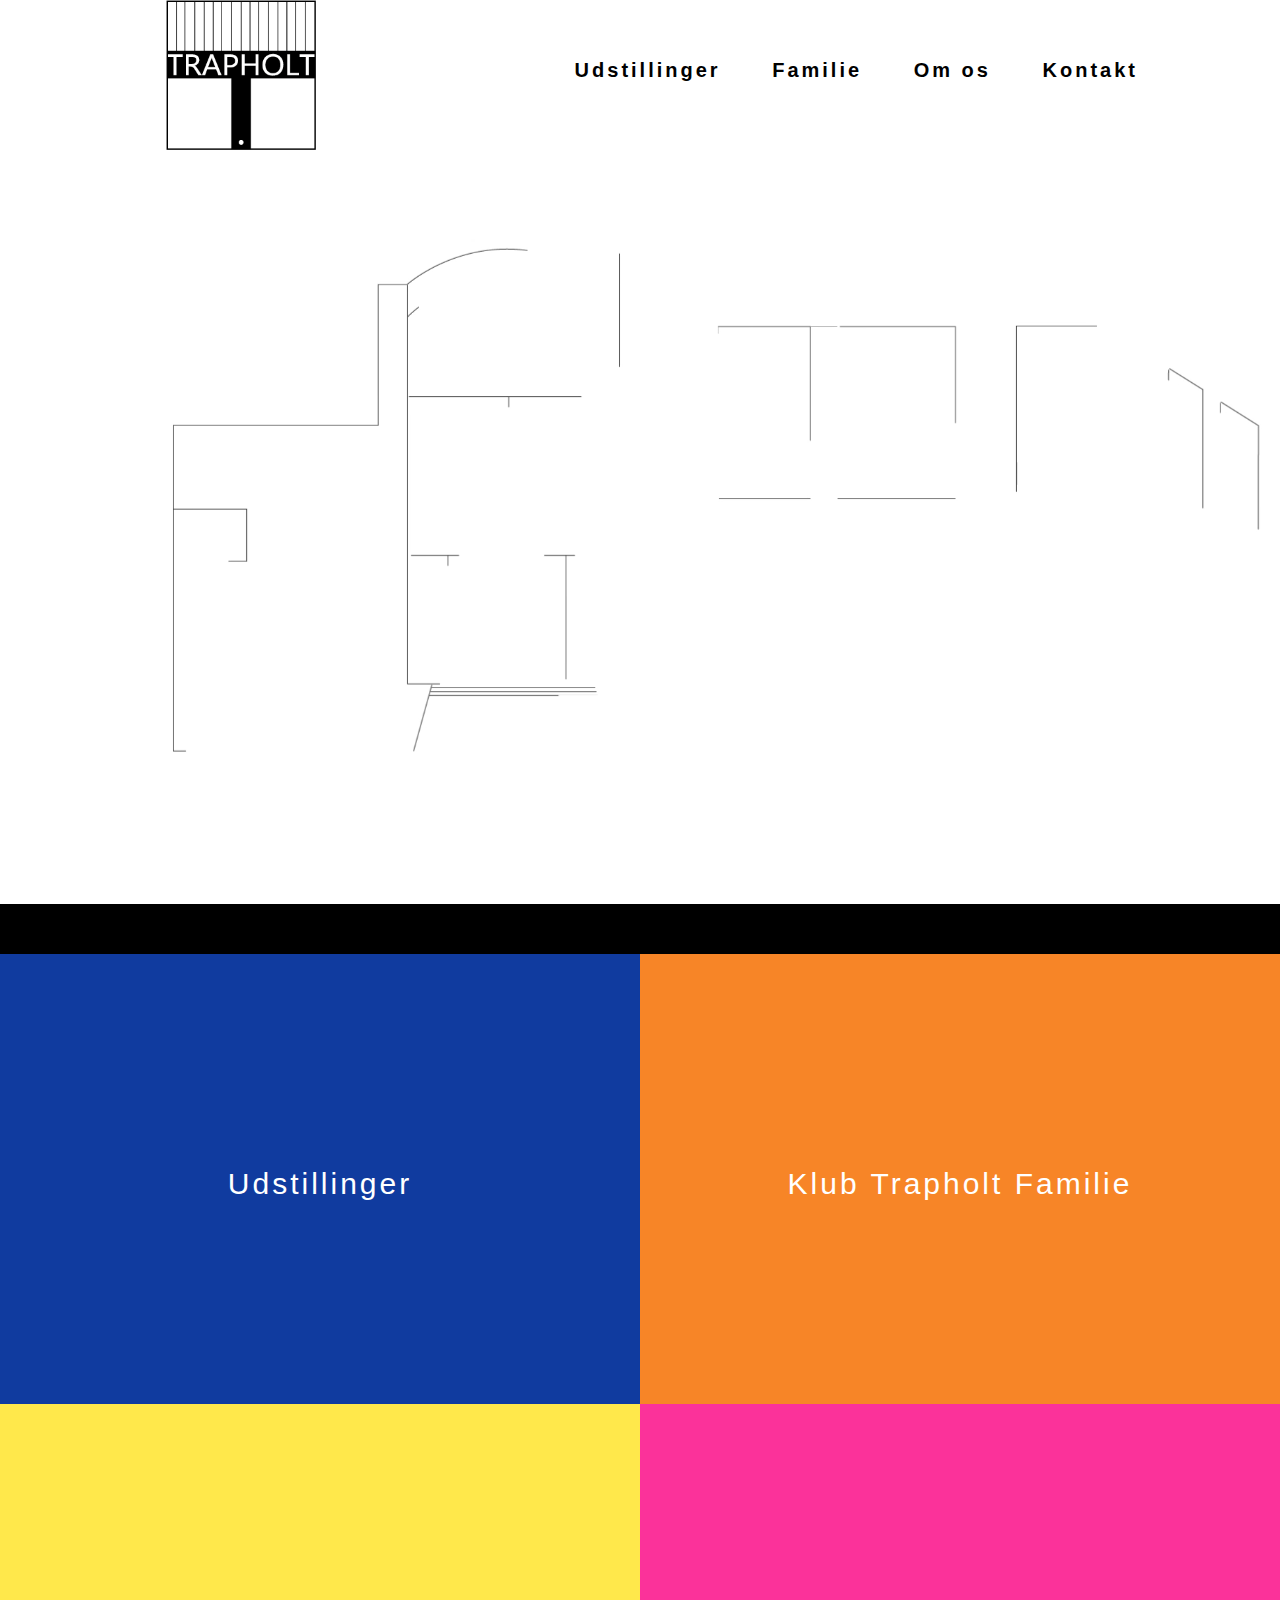
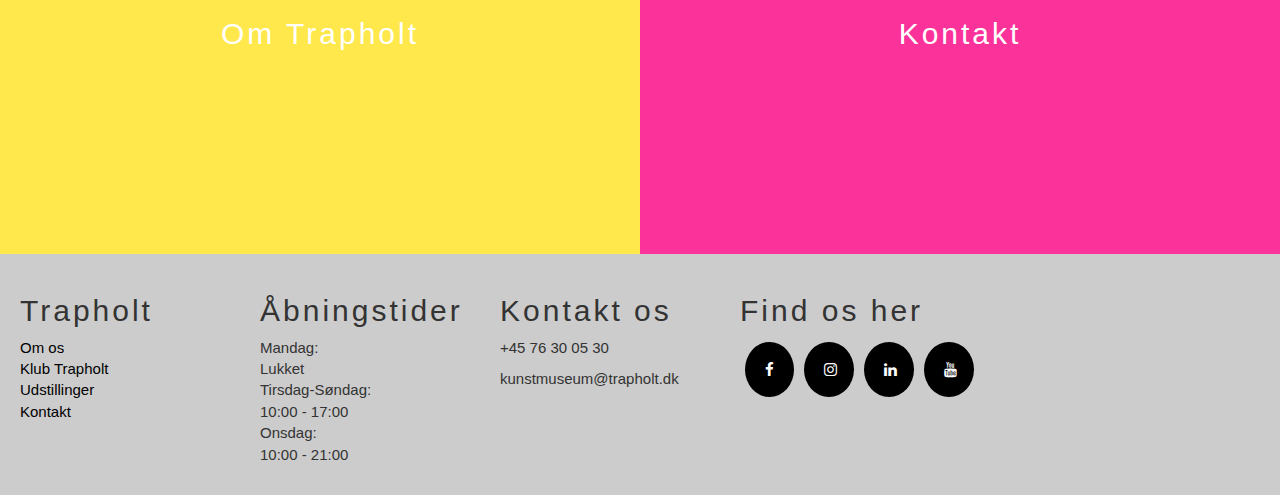
==== commit 9c0396fa: "1" ====
--- a/trapholt/index.html
+++ b/trapholt/index.html
@@ -173,6 +173,7 @@
         </div>
       </section>
 
+<!--
       <div class="vernerpanton1">
         <div id="1text" class="inner-col-4 text1">
           <div>
@@ -236,7 +237,7 @@
         <div class="container">
           <h2>Aktivitetsplan for det nye år</h2>
           <div id="myCarousel" class="carousel slide" data-ride="carousel">
-            <!-- Indicators -->
+            
             <ol class="carousel-indicators">
               <li data-target="#myCarousel" data-slide-to="0" class="active"></li>
               <li data-target="#myCarousel" data-slide-to="1"></li>
@@ -253,7 +254,7 @@
               <li data-target="#myCarousel" data-slide-to="12"></li>
             </ol>
 
-            <!-- Wrapper for slides -->
+          
             <div class="carousel-inner">
               <div class="item active">
                 <h2>AKTIVITETER 2022</h2>
@@ -337,7 +338,7 @@
               </div>
             </div>
 
-            <!-- Left and right controls -->
+          
             <a class="left carousel-control" href="#myCarousel" data-slide="prev">
               <span class="glyphicon glyphicon-chevron-left"></span>
               <span class="sr-only">Previous</span>
@@ -349,6 +350,7 @@
           </div>
         </div>
       </div>
+    -->
 
       <footer>
         <div class="contain">
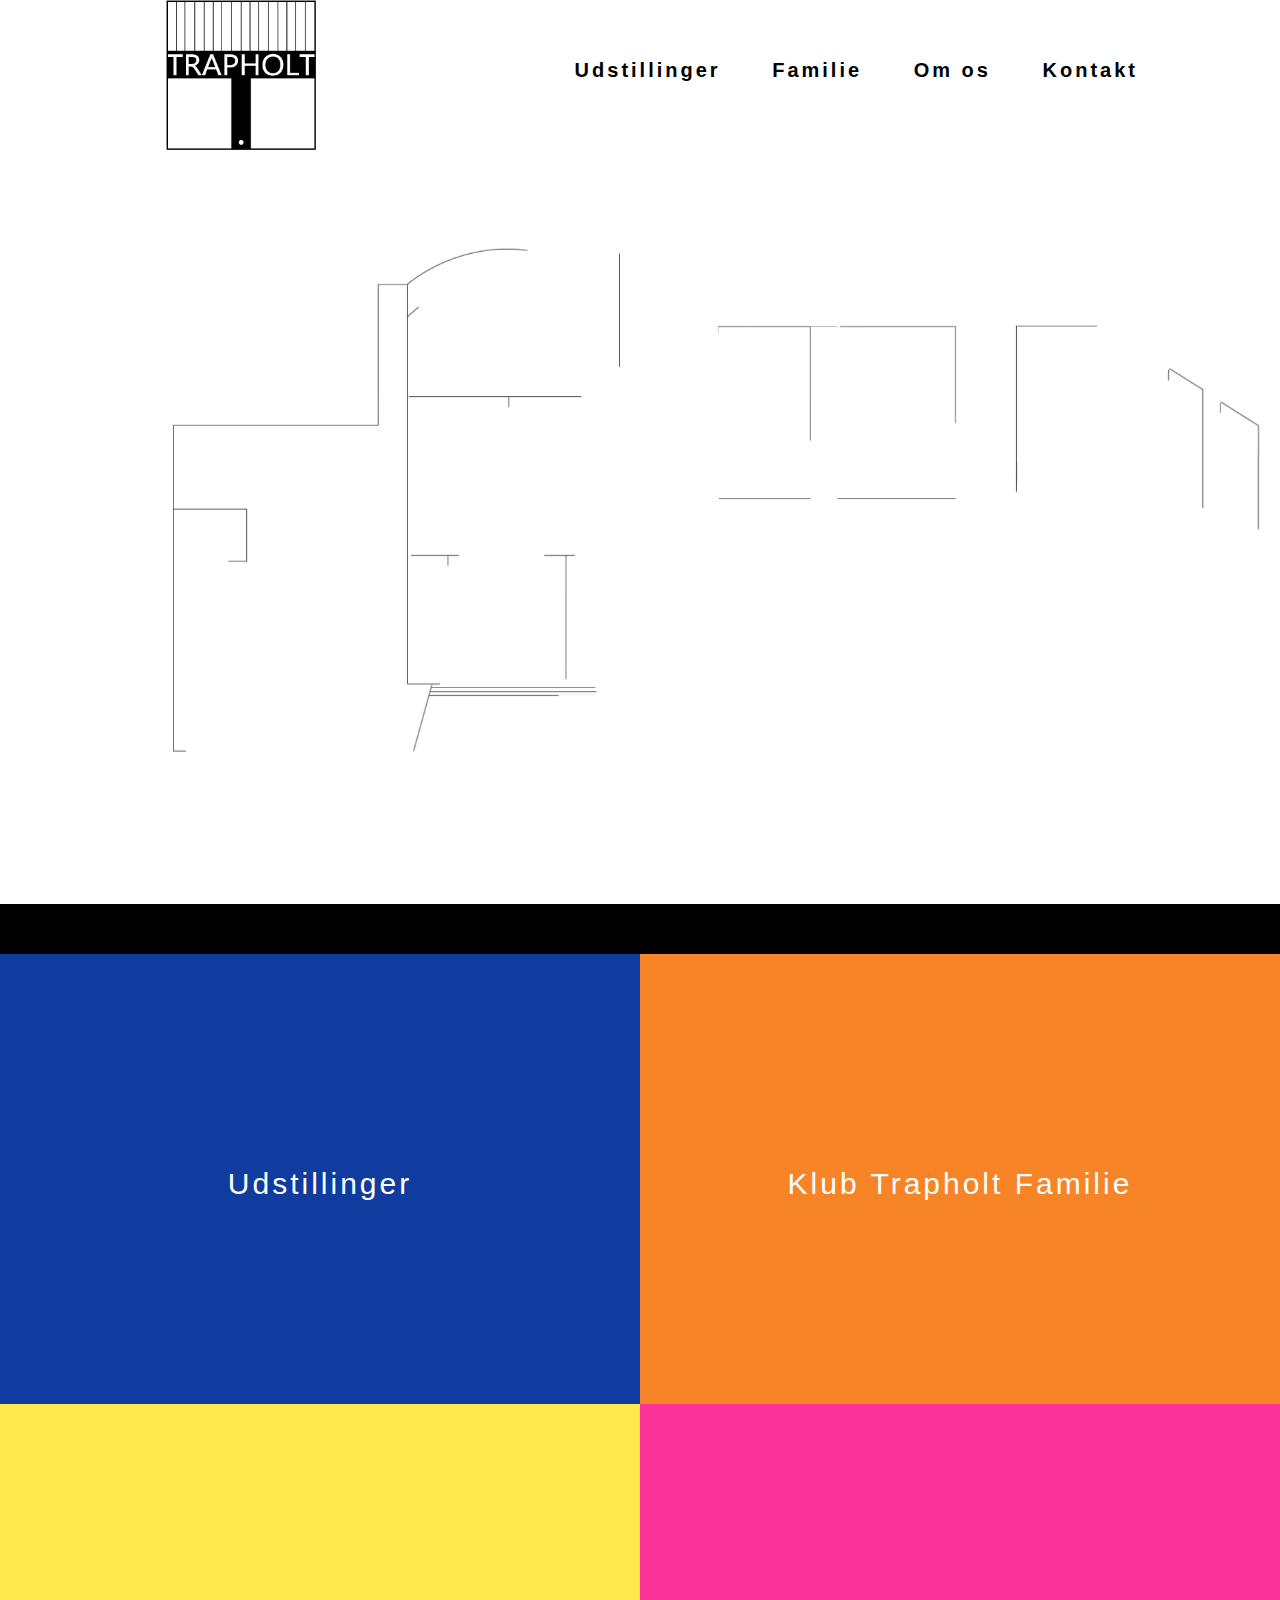
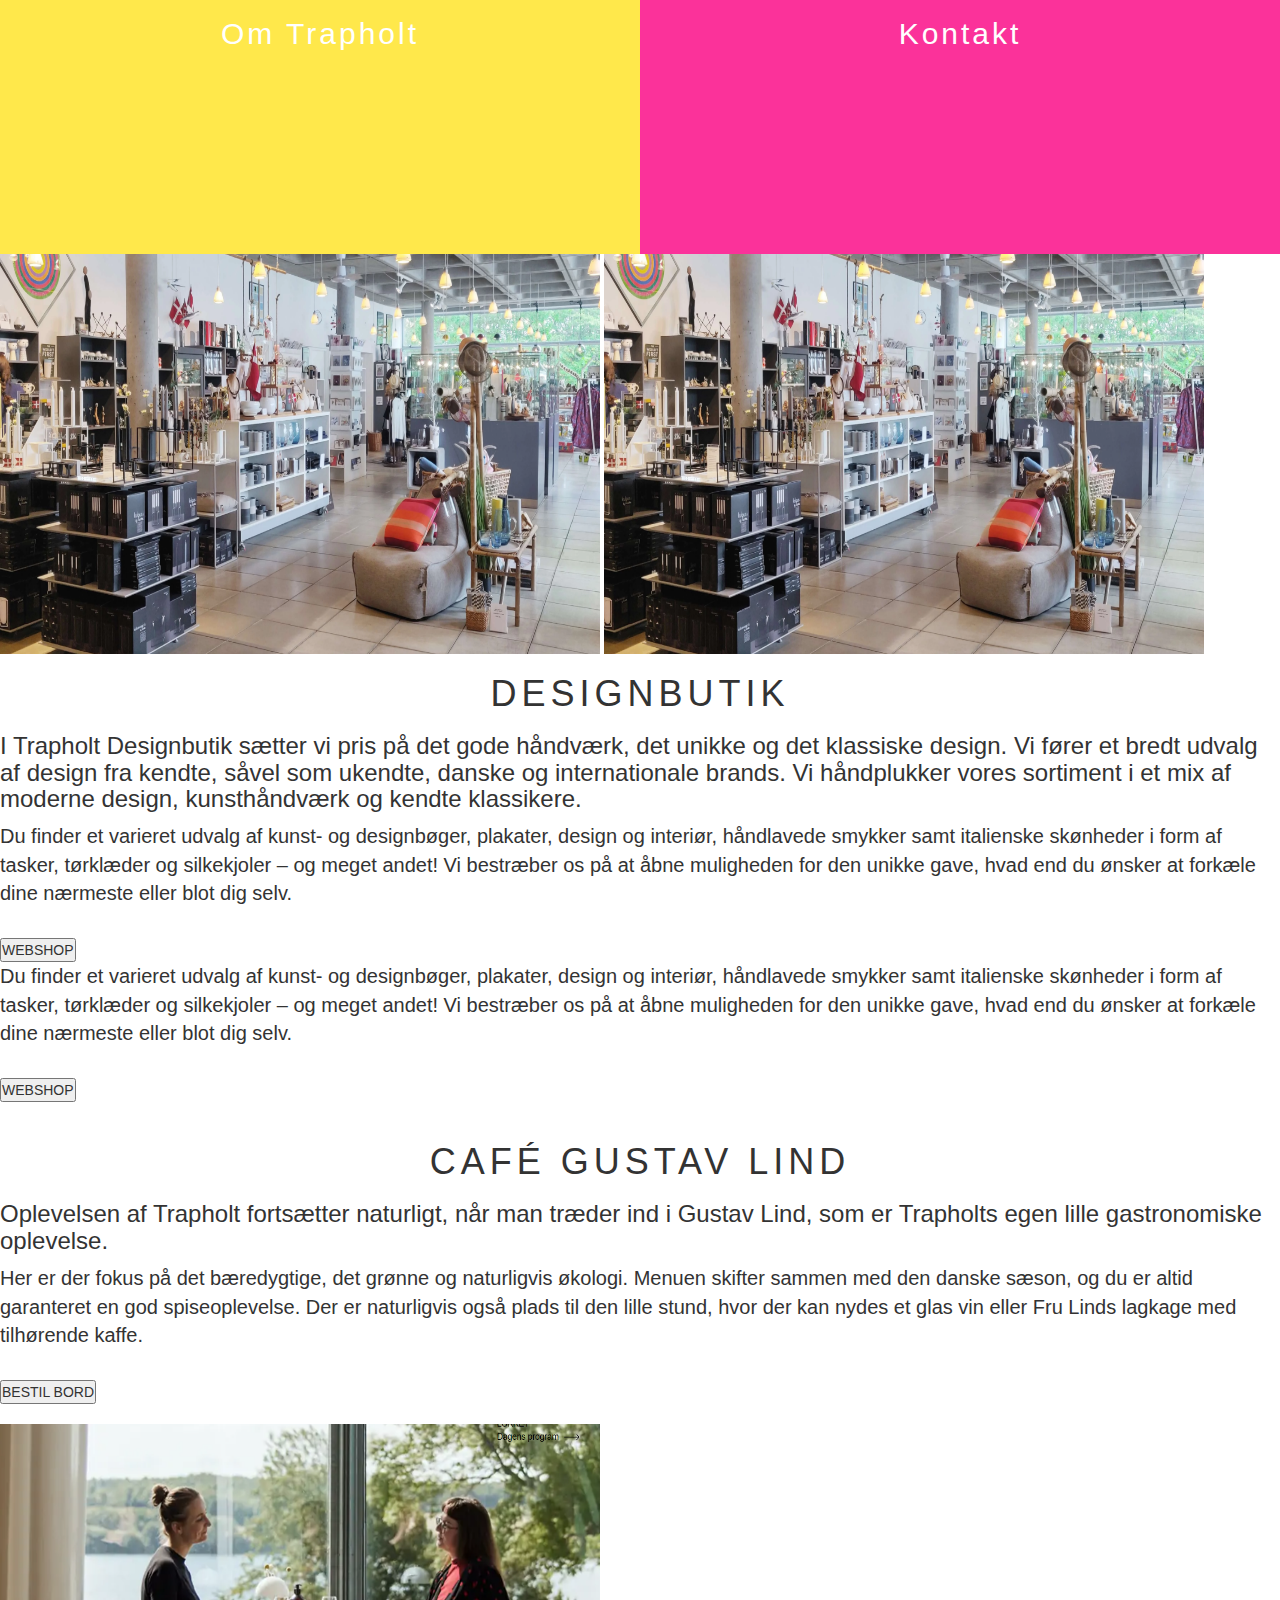
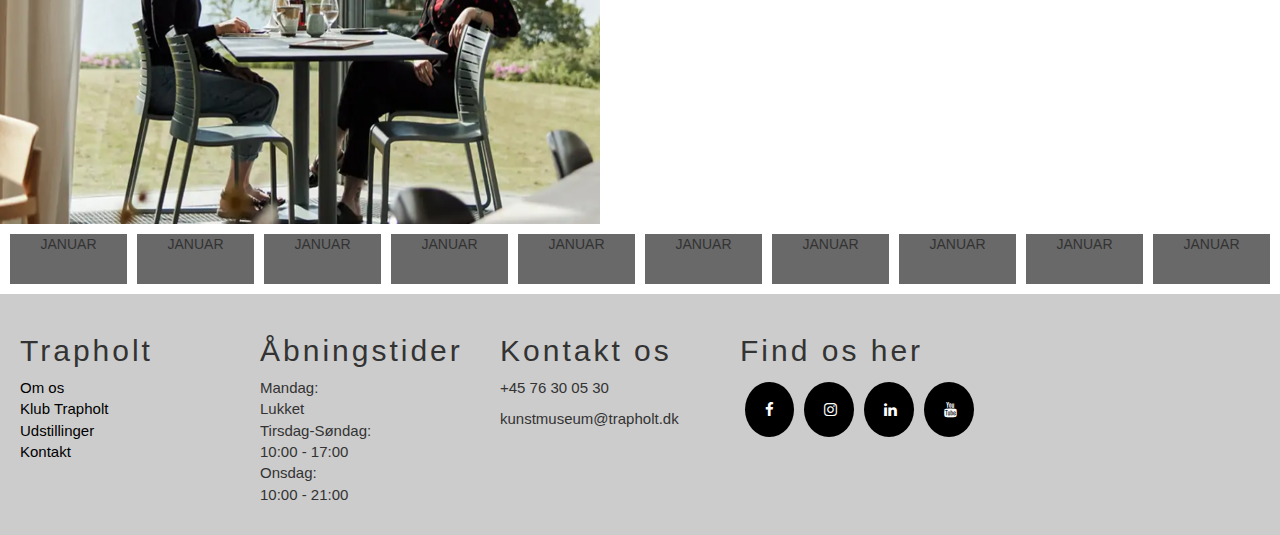
==== commit 82590e0e: "2" ====
--- a/trapholt/index.html
+++ b/trapholt/index.html
@@ -173,6 +173,146 @@
         </div>
       </section>
 
+
+
+
+
+
+
+
+      <div class="shop">
+        <div class="shop">
+            <div class="image-shop">
+        <img src="img/designbutik.png" alt="design-foto" style="width:600px;height:400px;">
+            <img src="img/designbutik.png" alt="design-foto" style="width:600px;height:400px;">
+            </div>
+        
+            <div class="text-shop">
+              <h1>DESIGNBUTIK</h1>
+              <h3>I Trapholt Designbutik sætter vi pris på det gode håndværk, det unikke og det klassiske design. Vi fører et bredt udvalg af design fra kendte, såvel som ukendte, danske og internationale brands. Vi håndplukker vores sortiment i et mix af moderne design, kunsthåndværk og kendte klassikere.</h3>
+         <p>Du finder et varieret udvalg af kunst- og designbøger, plakater, design og interiør, håndlavede smykker samt italienske skønheder i form af tasker, tørklæder og silkekjoler – og meget andet! Vi bestræber os på at åbne muligheden for den unikke gave, hvad end du ønsker at forkæle dine nærmeste eller blot dig selv.</p> 
+            <br>
+         <button class="button-web">WEBSHOP</button></br>
+        
+              <p>Du finder et varieret udvalg af kunst- og designbøger, plakater, design og interiør, håndlavede smykker samt italienske skønheder i form af tasker, tørklæder og silkekjoler – og meget andet! Vi bestræber os på at åbne muligheden for den unikke gave, hvad end du ønsker at forkæle dine nærmeste eller blot dig selv.</p> 
+            <br><form action="https://www.trapholtdesignbutik.dk/" method="get" target="_blank">
+              <button type="submit">WEBSHOP</button>
+           </form></br>
+            </div>
+        </div>
+          </div>
+          
+        
+        <div class="cafe">
+          <div class="text-cafe">
+            <h1>CAFÉ GUSTAV LIND</h1>
+            <h3>Oplevelsen af Trapholt fortsætter naturligt, når man træder ind i Gustav Lind, som er Trapholts egen lille gastronomiske oplevelse.</h3>
+            <p>Her er der fokus på det bæredygtige, det grønne og naturligvis økologi. Menuen skifter sammen med den danske sæson, og du er altid garanteret en god spiseoplevelse. Der er naturligvis også plads til den lille stund, hvor der kan nydes et glas vin eller Fru Linds lagkage med tilhørende kaffe.</p> 
+          <br><form action="https://gustavlind.superbexperience.com/" method="get" target="_blank">
+            <button type="submit">BESTIL BORD</button>
+         </form></br>
+          </div>
+        
+          <div class="image-cafe">
+            <img src="img/cafe.png" alt="design-foto" style="width:600px;height:400px;">
+            </div>
+        </div>
+
+
+
+
+
+
+
+
+
+
+
+
+
+
+
+
+
+
+      <div class="overall-a">
+        <div class="aktivitet">
+        JANUAR
+          <div class="overlay">
+          <div class="text">Hello World</div>
+          </div>
+        </div>
+    
+        <div class="aktivitet">
+        JANUAR
+          <div class="overlay">
+          <div class="text">Hello World</div>
+          </div>
+        </div>
+    
+        <div class="aktivitet">
+        JANUAR
+          <div class="overlay">
+          <div class="text">Hello World</div>
+          </div>
+        </div>
+    
+        <div class="aktivitet">
+        JANUAR
+            <div class="overlay">
+            <div class="text">Hello World</div>
+            </div>
+          </div>
+    
+        <div class="aktivitet">
+        JANUAR
+            <div class="overlay">
+            <div class="text">Hello World</div>
+            </div>
+          </div>
+    
+          <div class="aktivitet">
+            JANUAR
+              <div class="overlay">
+              <div class="text">Hello World</div>
+              </div>
+            </div>
+    
+            <div class="aktivitet">
+              JANUAR
+                <div class="overlay">
+                <div class="text">Hello World</div>
+                </div>
+              </div>
+      
+              <div class="aktivitet">
+                JANUAR
+                  <div class="overlay">
+                  <div class="text">Hello World</div>
+                  </div>
+                </div>
+    
+                <div class="aktivitet">
+                  JANUAR
+                    <div class="overlay">
+                    <div class="text">Hello World</div>
+                    </div>
+                  </div>
+    
+                  <div class="aktivitet">
+                    JANUAR
+                      <div class="overlay">
+                      <div class="text">Hello World</div>
+                      </div>
+                    </div>
+            
+    </div>
+
+
+
+
+
+
 <!--
       <div class="vernerpanton1">
         <div id="1text" class="inner-col-4 text1">
--- a/trapholt/css/style.css
+++ b/trapholt/css/style.css
@@ -798,6 +798,51 @@
   width: 100vw  !important;
 }
 
+.overall-a {
+  display: -webkit-box;
+  display: -ms-flexbox;
+  display: flex;
+  margin: 5px;
+}
+
+.aktivitet {
+  position: relative;
+  background-color: dimgrey;
+  width: 150px;
+  height: 50px;
+  text-align: center;
+  margin: 5px;
+}
+
+.overlay {
+  position: absolute;
+  top: 0;
+  bottom: 0;
+  left: 0;
+  right: 0;
+  height: 100%;
+  width: 100%;
+  opacity: 0;
+  -webkit-transition: .5s ease;
+  transition: .5s ease;
+  background-color: #008CBA;
+}
+
+.aktivitet:hover .overlay {
+  opacity: 1;
+}
+
+.text {
+  color: white;
+  font-size: 12px;
+  position: absolute;
+  top: 50%;
+  left: 50%;
+  -webkit-transform: translate(-50%, -50%);
+  transform: translate(-50%, -50%);
+  text-align: center;
+}
+
 /*sociale-medier START*/
 .fa {
   padding: 20px;
@@ -1102,8 +1147,8 @@
 }
 
 .icon img {
-  height: 25px;
-  width: 25px;
+  height: 50px;
+  width: 50px;
 }
 
 @media screen and (min-width: 1000px) {
